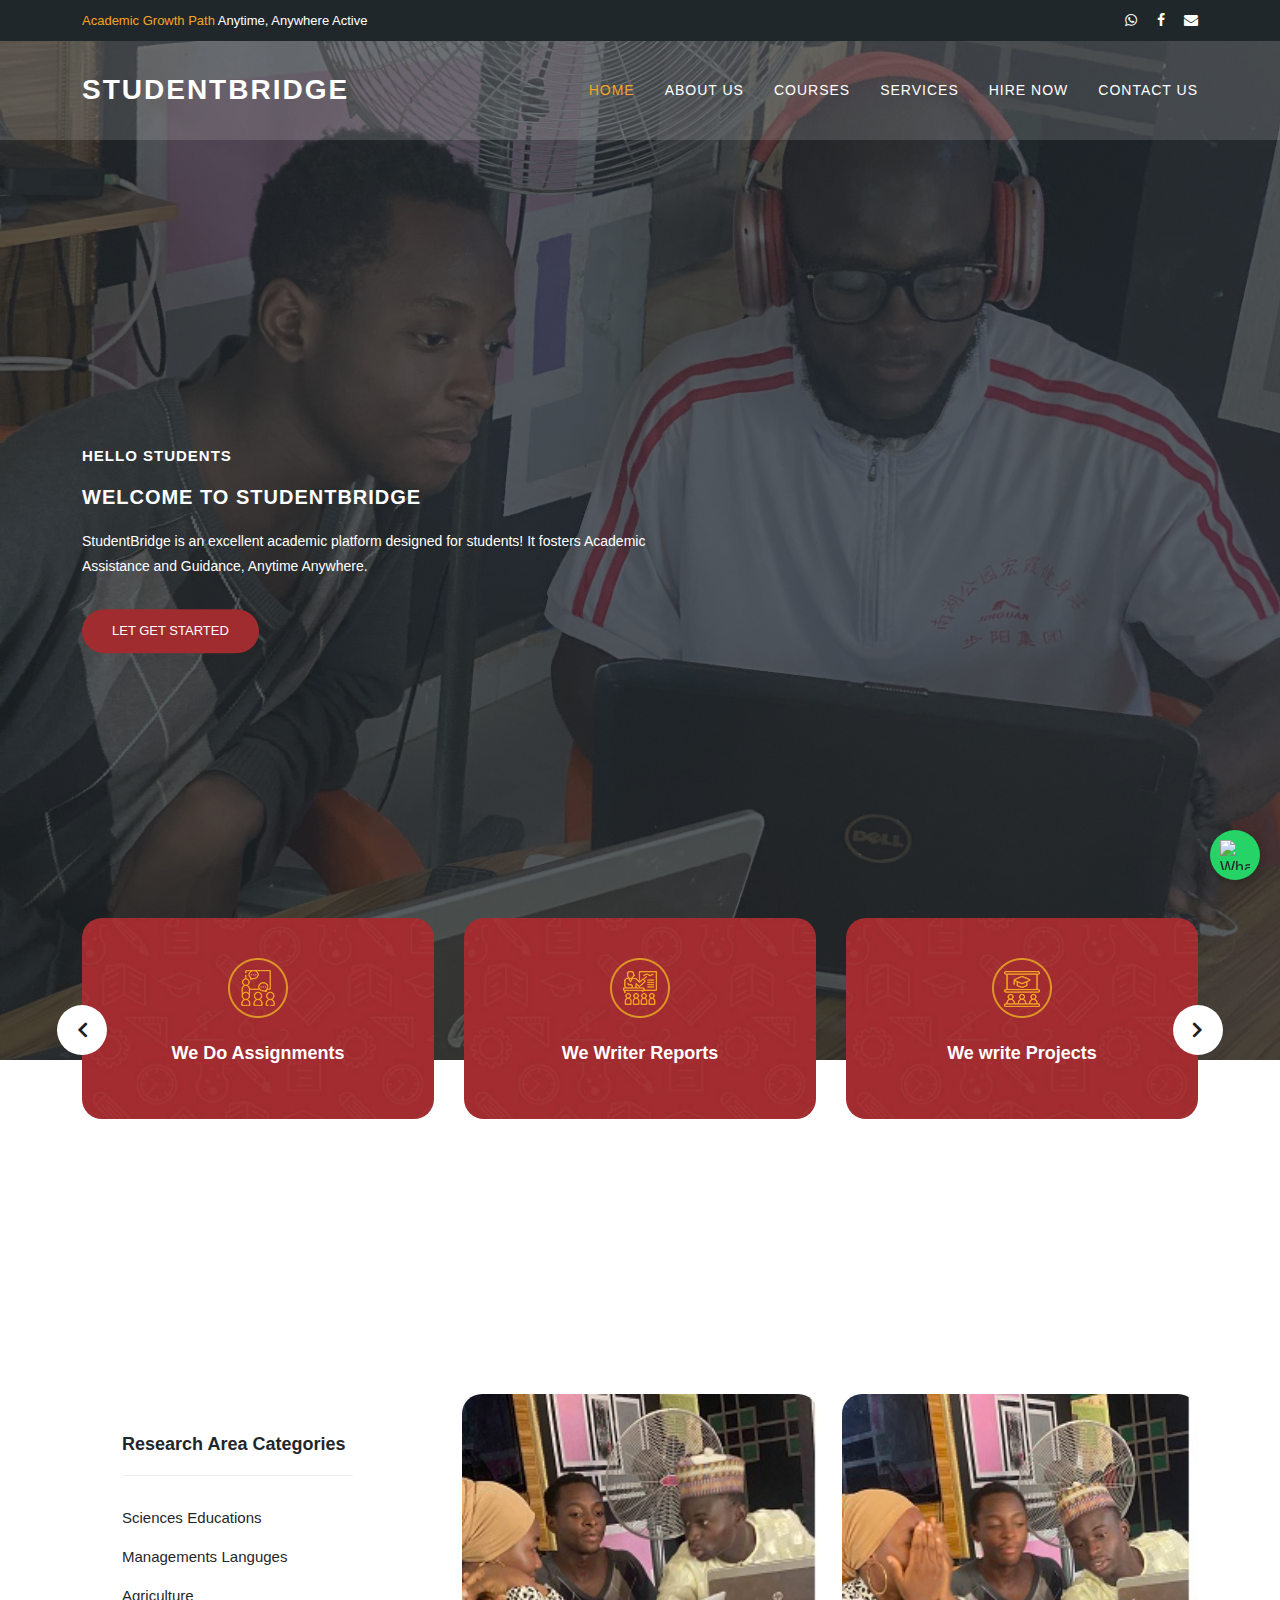
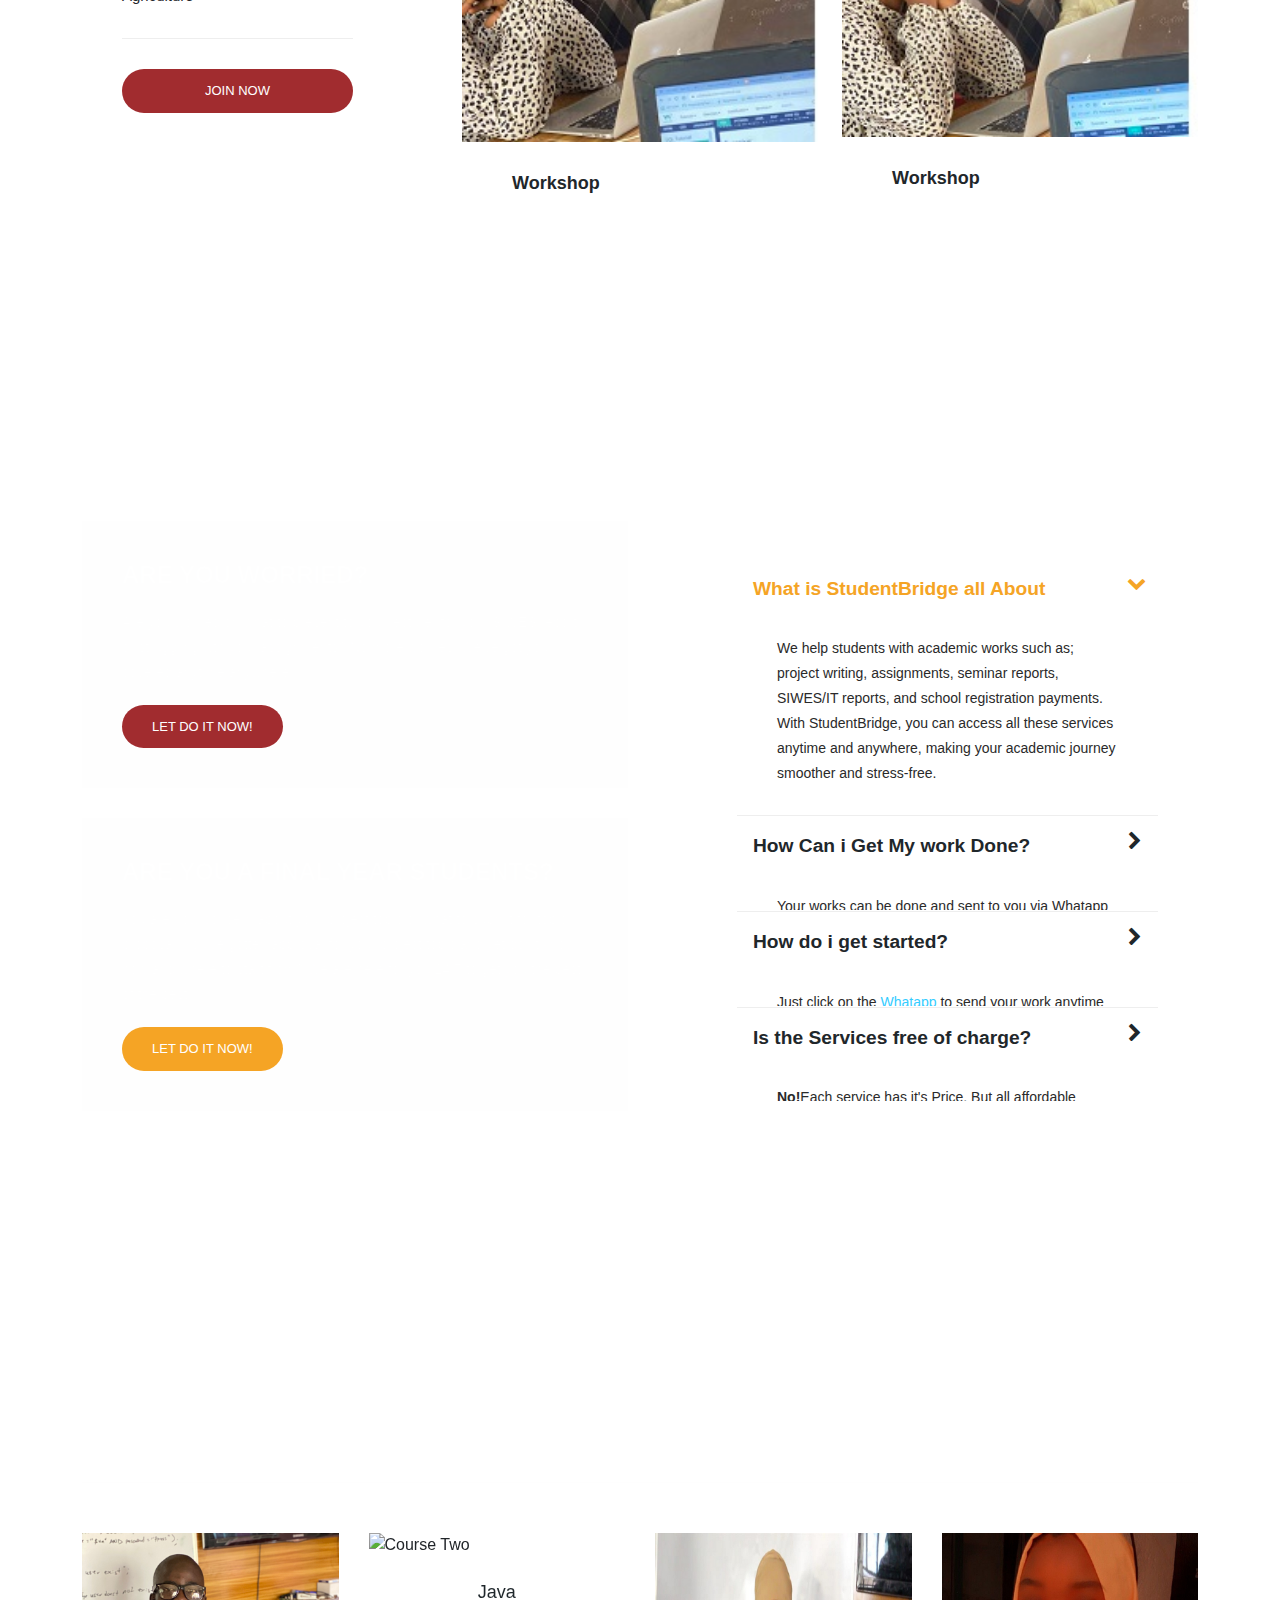
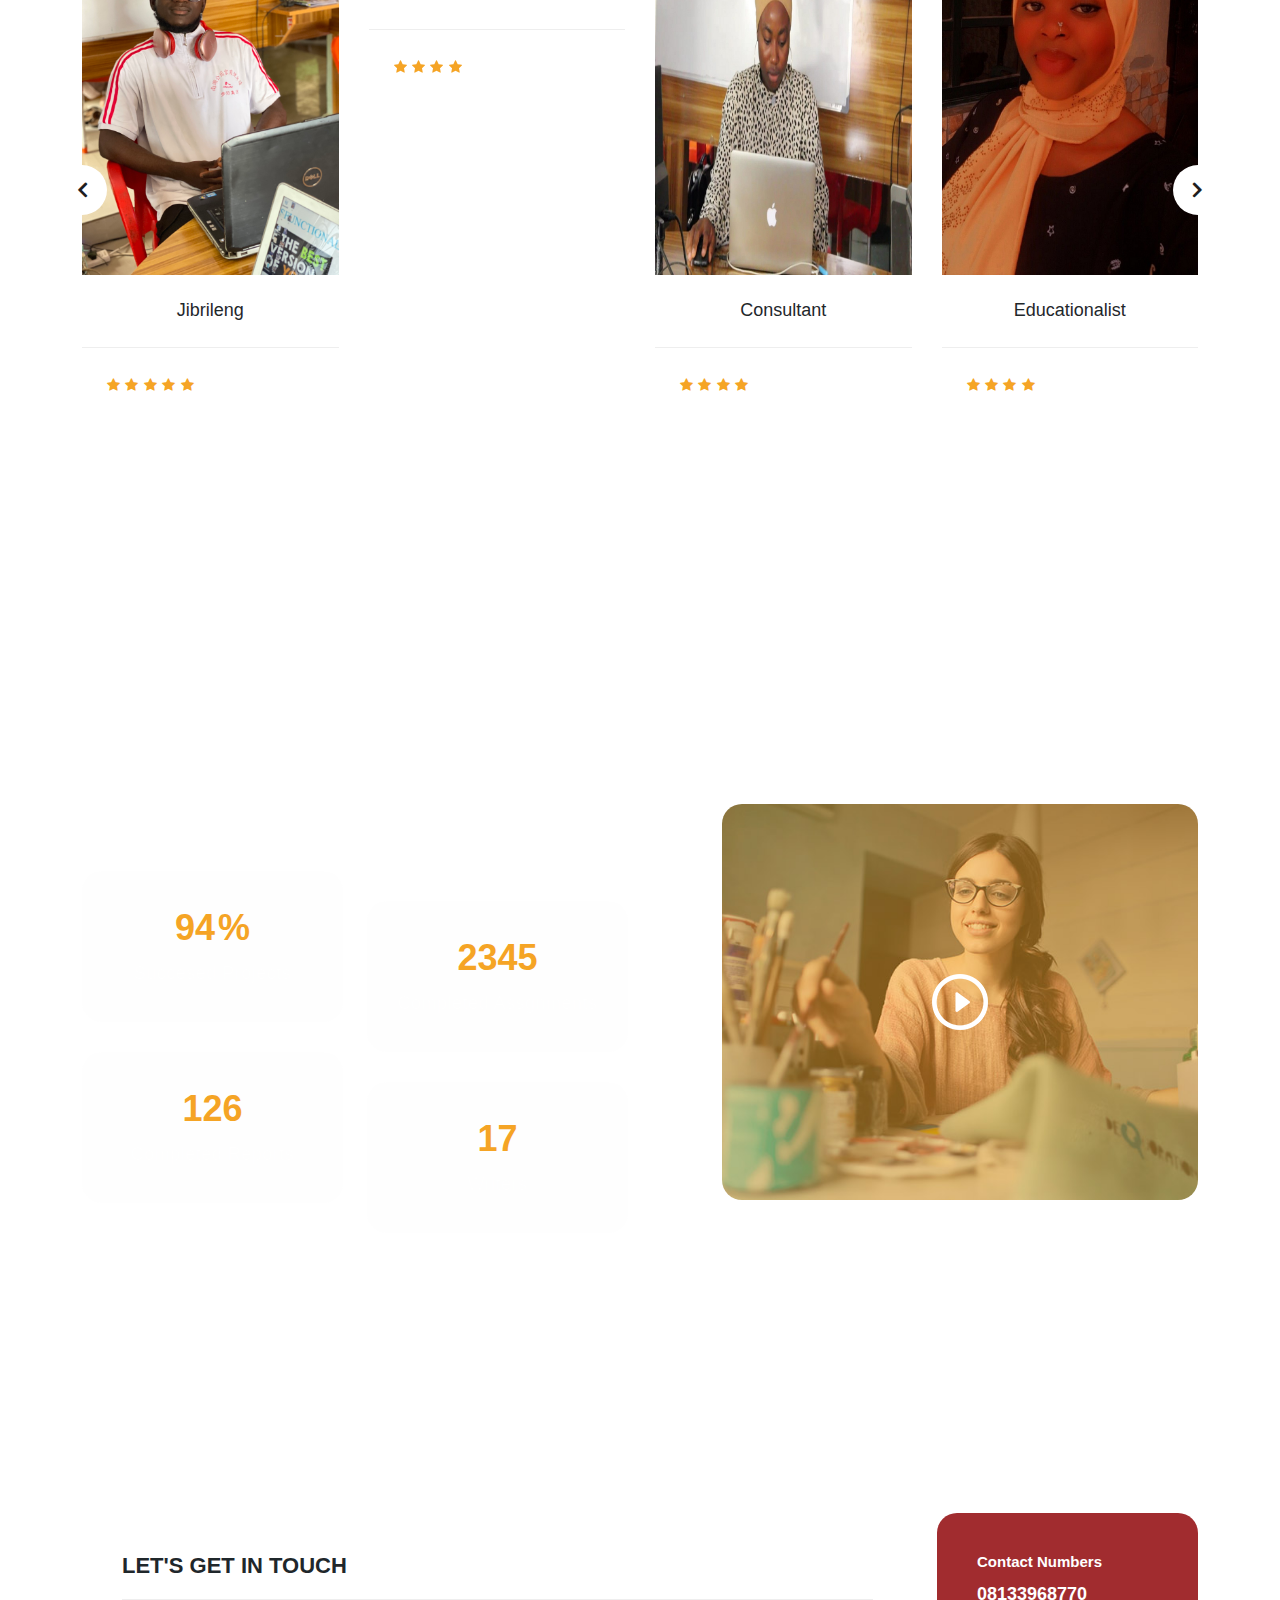
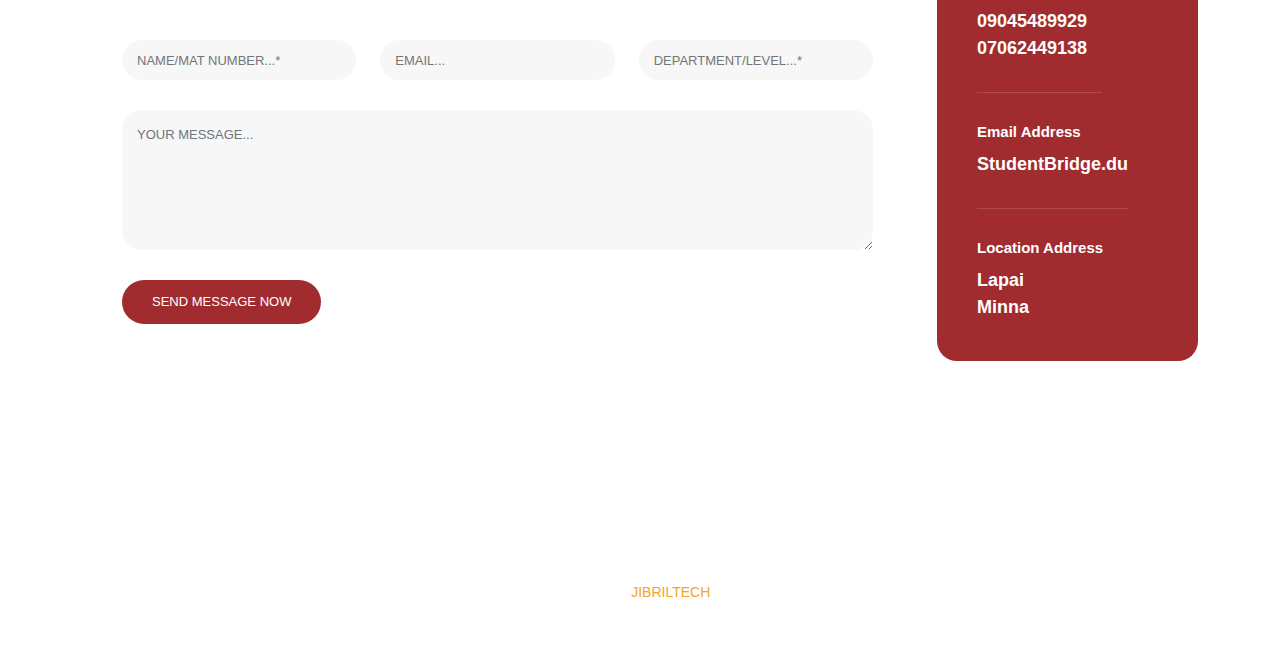
==== index.html @ a5cf2871 "Update index.html" ====
<!DOCTYPE html>
<html lang="en">

  <head>

    <meta charset="utf-8">
    <meta name="viewport" content="width=device-width, initial-scale=1, shrink-to-fit=no">
    <meta name="description" content="">
    <meta name="author" content="TemplateMo">
    <link href="https://fonts.googleapis.com/css?family=Poppins:100,200,300,400,500,600,700,800,900" rel="stylesheet">

    <title>StudentsBridge</title>

    <!-- Bootstrap core CSS -->
    <link href="vendor/bootstrap/css/bootstrap.min.css" rel="stylesheet">


    <!-- Additional CSS Files -->
    <link rel="stylesheet" href="assets/css/fontawesome.css">
    <link rel="stylesheet" href="assets/css/templatemo-edu-meeting.css">
    <link rel="stylesheet" href="assets/css/owl.css">
    <link rel="stylesheet" href="assets/css/lightbox.css">
<!--

TemplateMo 569 Edu Meeting

https://templatemo.com/tm-569-edu-meeting


    
    <style>
        /* Preloader styles */
        #preloader {
            position: fixed;
            top: 0;
            left: 0;
            width: 100%;
            height: 100%;
            background-color: black;
            display: flex;
            align-items: center;
            justify-content: center;
            z-index: 9999;
        }

        .spinner {
            width: 50px;
            height: 50px;
            border: 5px solid #fff;
            border-top: 5px solid #007bff;
            border-radius: 50%;
            animation: spin 1s linear infinite;
        }

        @keyframes spin {
            0% {
                transform: rotate(0deg);
            }
            100% {
                transform: rotate(360deg);
            }
        }

        /* Hide preloader after loading */
        body.loaded #preloader {
            opacity: 0;
            visibility: hidden;
            transition: opacity 0.5s ease-out, visibility 0.5s ease-out;
        }
    </style>
</head>
<body>
    <div id="preloader">
        <div class="spinner"></div>
    </div>

    <script>
        // Simulate page load and hide preloader
        window.addEventListener("load", () => {
            document.body.classList.add("loaded");
        });
    </script>
</body>
</html>


  </head>

    
<body>

  <!-- Sub Header -->
  <div class="sub-header">
    <div class="container">
      <div class="row">
        <div class="col-lg-8 col-sm-8">
          <div class="left-content">
            <p><em>Academic Growth Path </em>Anytime, Anywhere Active</p>
          </div>
        </div>
        <div class="col-lg-4 col-sm-4">
          <div class="right-icons">
            <ul>
              <li>
                <a href="https://wa.me/2348133968770?text=Hi%0AWelcome%20to%20StudentBridge!%20How%20Can%20we%20help%20you?" target="_blank">
                  <i class="fa fa-whatsapp"></i>
                </a>
              </li>
              <li>
                <a href="https://www.facebook.com/08133968770" target="_blank">
                  <i class="fa fa-facebook"></i>
                </a>
              </li>
              <li>
                <a href="mailto:binabdullahijibril@gmail.com" target="_blank">
                  <i class="fa fa-envelope"></i>
                </a>
              </li>
               </ul>
          </div>
        </div>
      </div>
    </div>
  </div>

  <!-- ***** Header Area Start ***** -->
  <header class="header-area header-sticky">
      <div class="container">
          <div class="row">
              <div class="col-12">
                  <nav class="main-nav">
                      <!-- ***** Logo Start ***** -->
                      <a href="index.html" class="logo">
                          StudentBridge
                      </a>
                      <!-- ***** Logo End ***** -->
                      <!-- ***** Menu Start ***** -->
                      <ul class="nav">
                        <li class="scroll-to-section"><a href="#top" class="active">Home</a></li>
                        <li><a href="about.html">About Us</a></li>
                          <li><a href="courses.html">Courses</a></li>
                          <li class="scroll-to-section"><a href="#courses">Services</a></li> 
                          <li>
                            <a href="https://wa.me/2348133968770?text=Hello%20Students%3F%20Welcome%20to%20StudentsBridge%2C%20How%20can%20we%20help%20you%20Today%3F" target="_blank">
                                Hire Now
                            </a>
                        </li>
                                                  <li class="scroll-to-section"><a href="#contact">Contact Us</a></li> 
                      </ul>        
                      <a class='menu-trigger'>
                          <span>Menu</span>
                      </a>
                      <!-- ***** Menu End ***** -->
                  </nav>
              </div>
          </div>
      </div>
  </header>
  <!-- ***** Header Area End ***** -->

  <!-- ***** Main Banner Area Start ***** -->
  <section class="section main-banner" id="top" data-section="section1">
        <img src="assets/images/3.jpg" alt="">

      <div class="video-overlay header-text">
          <div class="container">
            <div class="row">
              <div class="col-lg-12">
                <div class="caption">
              <h6>Hello Students</h6>
              <h2>Welcome to StudentBridge</h2>
              <p>StudentBridge is an excellent academic platform designed for students! It fosters Academic Assistance and Guidance, Anytime Anywhere.</p>
              <div class="main-button-red">
                <li>
                  <a href="https://wa.me/2348133968770?text=Hello%20Students%3F%20Welcome%20to%20StudentsBridge%2C%20How%20can%20we%20help%20you%20Today%3F" target="_blank">
                      Let Get started
                  </a>
              </li>              </div>
          </div>
              </div>
            </div>
          </div>
      </div>
  </section>
  <!-- ***** Main Banner Area End ***** -->

  <section class="services">
    <div class="container">
      <div class="row">
        <div class="col-lg-12">
          <div class="owl-service-item owl-carousel">
          
            <div class="item">
              <div class="icon">
                <img src="assets/images/service-icon-01.png" alt="">
              </div>
              <div class="down-content">
                <h4>We Do Assignments</h4>
              </div>
            </div>
            
            <div class="item">
              <div class="icon">
                <img src="assets/images/service-icon-02.png" alt="">
              </div>
              <div class="down-content">
                <h4>We Writer Reports</h4>
              </div>
            </div>
            
            <div class="item">
              <div class="icon">
                <img src="assets/images/service-icon-03.png" alt="">
              </div>
              <div class="down-content">
                <h4>We write Projects</h4>
              </div>
            </div>
            
            <div class="item">
              <div class="icon">
                <img src="assets/images/service-icon-03.png" alt="">
              </div>
              <div class="down-content">
                <h4>We do Presentation Slides</h4>
              </div>
            </div>
            

            <div class="item">
              <div class="icon">
                <img src="assets/images/service-icon-02.png" alt="">
              </div>
              <div class="down-content">
                <h4>We do Online Services</h4>
              </div>
            </div>
            
            
            
          </div>
        </div>
      </div>
    </div>
  </section>

  <section class="upcoming-meetings" id="meetings">
    <div class="container">
      <div class="row">
        <div class="col-lg-12">
          <div class="section-heading">
            <h2>Research Area</h2>
          </div>
        </div>
        <div class="col-lg-4">
          <div class="categories">
            <h4>Research Area Categories</h4>
            <ul>
              <li><a href="#">Sciences</a></li>
              <li><a href="#">Educations</a></li>
              <li><a href="#">Managements</a></li>
              <li><a href="#">Languges</a></li>
              <li><a href="#">Agriculture</a></li>

            </ul>
            <div class="main-button-red">
              <a href="https://wa.me/2348133968770?text=Hello%20Students%3F%20Welcome%20to%20StudentsBridge%2C%20How%20can%20we%20help%20you%20Today%3F" target="_blank">
                Join Now</a>
            </div>
          </div>
        </div>
        <div class="col-lg-8">
          <div class="row">
            <div class="col-lg-6">
              <div class="meeting-item">
                <div class="thumb">
                  <div class="price">
                  </div>
                  <a href="#"><img src="assets/images/2.jpeg" alt="New Lecturer Meeting"></a>
                </div>
                <div class="down-content">
                  <div class="date">
                    <h6><span></span></h6>
                  </div>
                  <a href="#"><h4>Workshop</h4></a>
                </div>
              </div>
            </div>
            <div class="col-lg-6">
              <div class="meeting-item">
                <div class="thumb">
                  <div class="price">
                  </div>
                  <a href="#"><img src="assets/images/3.jpeg" alt="Online Teaching"></a>
                </div>
                <div class="down-content">
                  <div class="date">
                    <h6><span></span></h6>
                  </div>
                  <a href="#"><h4>Workshop</h4></a>
                </div>
              </div>
            </div>
           </div>
        </div>
      </div>
    </div>
  </section>

  <section class="apply-now" id="apply">
    <div class="container">
      <div class="row">
        <div class="col-lg-6 align-self-center">
          <div class="row">
            <div class="col-lg-12">
              <div class="item">
                <h3>Are you worried?</h3>
                <p>Are you worried on what to present to your lecturer for your SIWES report or struggling wth your assignments? No more worries! We've got you covered anytime anywhere.</p>
                <div class="main-button-red">
                  <div><a href="https://wa.me/2348133968770?text=Hi%0AWelcome%20to%20StudentBridge!%20How%20Can%20we%20help%20you?" target="_blank">Let Do it Now!</a></div>
              </div>
              </div>
            </div>
            <div class="col-lg-12">
              <div class="item">
                <h3>Are You a Final Year Students?</h3>
                <p>You are now concern about your project topic or what to submit for topic proposal! You've gotten approval for your project topic and yet  don't know how and  where to start from? We are here for you 24/7 to get you the best of the best!  </p>
                <div class="main-button-yellow">
                  <div><a href="https://wa.me/2348133968770?text=Hi%0AWelcome%20to%20StudentBridge!%20How%20Can%20we%20help%20you?" target="_blank">Let Do it Now!</a></div>
              </div>
              </div>
            </div>
          </div>
        </div>
        <div class="col-lg-6">
          <div class="accordions is-first-expanded">
            <article class="accordion">
                <div class="accordion-head">
                    <span>What is StudentBridge all About</span>
                    <span class="icon">
                        <i class="icon fa fa-chevron-right"></i>
                    </span>
                </div>
                <div class="accordion-body">
                    <div class="content">
                        <p>We help students with academic works such as; project writing, assignments, seminar reports, SIWES/IT reports, and school registration payments. With StudentBridge, you can access all these services anytime and anywhere, making your academic journey smoother and stress-free.</p>
                    </div>
                </div>
            </article>
            <article class="accordion">
                <div class="accordion-head">
                    <span>How Can i Get My work Done?</span>
                    <span class="icon">
                        <i class="icon fa fa-chevron-right"></i>
                    </span>
                </div>
                <div class="accordion-body">
                    <div class="content">
                        <p>Your works can be done and sent to you via Whatapp or Email without leaving your comfort zone, your home or location, you can be at your various Lodges or Hostel and have your work delivered!.</p>
                    </div>
                </div>
            </article>
            <article class="accordion">
                <div class="accordion-head">
                    <span>How do i get started?</span>
                    <span class="icon">
                        <i class="icon fa fa-chevron-right"></i>
                    </span>
                </div>
                <div class="accordion-body">
                    <div class="content">
                        <p>Just click on the   <a href="https://wa.me/2348133968770?text=Hi%0AWelcome%20to%20StudentBridge!%20How%20Can%20we%20help%20you?" target="_blank">Whatapp</a> to send your work anytime anywhere. </p>
                    </div>
                </div>
            </article>
            <article class="accordion last-accordion">
                <div class="accordion-head">
                    <span>Is the Services free of charge?</span>
                    <span class="icon">
                        <i class="icon fa fa-chevron-right"></i>
                    </span>
                </div>
                <div class="accordion-body">
                    <div class="content">
                        <p><b>No!</b>Each service has it's Price, But all affordable</p>
                    </div>
                </div>
            </article>
        </div>
        </div>
      </div>
    </div>
  </section>

  <section class="our-courses" id="courses">
    <div class="container">
      <div class="row">
        <div class="col-lg-12">
          <div class="section-heading">
            <h2>Meet Our Popular Researchers and Writers</h2>
          </div>
        </div>
        <div class="col-lg-12">
          <div class="owl-courses-item owl-carousel">
            <div class="item">
              <img src="assets/images/001.jpeg" alt="Course One">
              <div class="down-content">
                <h4>Jibrileng</h4>
                <div class="info">
                  <div class="row">
                    <div class="col-8">
                      <ul>
                        <li><i class="fa fa-star"></i></li>
                        <li><i class="fa fa-star"></i></li>
                        <li><i class="fa fa-star"></i></li>
                        <li><i class="fa fa-star"></i></li>
                        <li><i class="fa fa-star"></i></li>
                      </ul>
                    </div>
                    <div class="col-4">
                    </div>
                  </div>
                </div>
              </div>
            </div>
            <div class="item">
              <img src="assets/images/002.jpeg" alt="Course Two">
              <div class="down-content">
                <h4>Java</h4>
                <div class="info">
                  <div class="row">
                    <div class="col-8">
                      <ul>
                        <li><i class="fa fa-star"></i></li>
                        <li><i class="fa fa-star"></i></li>
                        <li><i class="fa fa-star"></i></li>
                        <li><i class="fa fa-star"></i></li>

                      </ul>
                    </div>
                    <div class="col-4">
                    </div>
                  </div>
                </div>
              </div>
            </div>
            <div class="item">
              <img src="assets/images/003.jpeg" alt="">
              <div class="down-content">
                <h4>Consultant</h4>
                <div class="info">
                  <div class="row">
                    <div class="col-8">
                      <ul>
                        <li><i class="fa fa-star"></i></li>
                        <li><i class="fa fa-star"></i></li>
                        <li><i class="fa fa-star"></i></li>
                        <li><i class="fa fa-star"></i></li>
                      </ul>
                    </div>
                    <div class="col-4">
                    </div>
                  </div>
                </div>
              </div>
            </div>
            <div class="item">
              <img src="assets/images/004.jpg" alt="">
              <div class="down-content">
                <h4>Educationalist</h4>
                <div class="info">
                  <div class="row">
                    <div class="col-8">
                      <ul>
                        <li><i class="fa fa-star"></i></li>
                        <li><i class="fa fa-star"></i></li>
                        <li><i class="fa fa-star"></i></li>
                        <li><i class="fa fa-star"></i></li>
                      </ul>
                    </div>
                    <div class="col-4">
                    </div>
                  </div>
                </div>
              </div>
            </div>
            <div class="item">
              <img src="assets/images/005.jpg" alt="">
              <div class="down-content">
                <h4>Counsellor</h4>
                <div class="info">
                  <div class="row">
                    <div class="col-8">
                      <ul>
                        <li><i class="fa fa-star"></i></li>
                        <li><i class="fa fa-star"></i></li>
                        <li><i class="fa fa-star"></i></li>
                        <li><i class="fa fa-star"></i></li>
                        <li><i class="fa fa-star"></i></li>
                      </ul>
                    </div>
                    <div class="col-4">
                    </div>
                  </div>
                </div>
              </div>
            </div>
            </div>
        </div>
      </div>
    </div>
  </section>

  <section class="our-facts">
    <div class="container">
      <div class="row">
        <div class="col-lg-6">
          <div class="row">
            <div class="col-lg-12">
              <h2>A Few Facts About Our Progress</h2>
            </div>
            <div class="col-lg-6">
              <div class="row">
                <div class="col-12">
                  <div class="count-area-content percentage">
                    <div class="count-digit">94</div>
                    <div class="count-title">Succesed Projects</div>
                  </div>
                </div>
                <div class="col-12">
                  <div class="count-area-content">
                    <div class="count-digit">126</div>
                    <div class="count-title">Completed Reports</div>
                  </div>
                </div>
              </div>
            </div>
            <div class="col-lg-6">
              <div class="row">
                <div class="col-12">
                  <div class="count-area-content new-students">
                    <div class="count-digit">2345</div>
                    <div class="count-title">Completed Assgnments</div>
                  </div>
                </div> 
                <div class="col-12">
                  <div class="count-area-content">
                    <div class="count-digit">17</div>
                    <div class="count-title">Writers</div>
                  </div>
                </div>
              </div>
            </div>
          </div>
        </div> 
        <div class="col-lg-6 align-self-center">
          <div class="video">
            <a href="#" target="_blank"><img src="assets/images/play-icon.png" alt=""></a>
          </div>
        </div>
      </div>
    </div>
  </section>

  <section class="contact-us" id="contact">
    <div class="container">
      <div class="row">
        <div class="col-lg-9 align-self-center">
          <div class="row">
            <div class="col-lg-12">
              <form id="contact" action="" method="post">
                <div class="row">
                  <div class="col-lg-12">
                    <h2>Let's get in touch</h2>
                  </div>
                  <div class="col-lg-4">
                    <fieldset>
                      <input name="name" type="text" id="name" placeholder="NAME/MAT NUMBER...*" required="">
                    </fieldset>
                  </div>
                  <div class="col-lg-4">
                    <fieldset>
                    <input name="email" type="text" id="email" pattern="[^ @]*@[^ @]*" placeholder="EMAIL..." required="">
                  </fieldset>
                  </div>
                  <div class="col-lg-4">
                    <fieldset>
                      <input name="subject" type="text" id="subject" placeholder="DEPARTMENT/LEVEL...*" required="">
                    </fieldset>
                  </div>
                  <div class="col-lg-12">
                    <fieldset>
                      <textarea name="message" type="text" class="form-control" id="message" placeholder="YOUR MESSAGE..." required=""></textarea>
                    </fieldset>
                  </div>
                  <div class="col-lg-12">
                    <fieldset>
                      <button type="submit" id="form-submit" class="button">SEND MESSAGE NOW</button>
                    </fieldset>
                  </div>
                </div>
              </form>
            </div>
          </div>
        </div>
        <div class="col-lg-3">
          <div class="right-info">
            <ul>
              <li>
                <h6>Contact Numbers</h6>
                <span>08133968770</span>
                <span>09045489929</span>
                <span>07062449138</span>


              </li>
              <li>
                <h6>Email Address</h6>
                <span>StudentBridge.du</span>
              </li>
              <li>
                <h6>Location Address</h6>
                <span>Lapai</span>
                <span>Minna</span>

              </li>
                          </ul>
          </div>
        </div>
      </div>
    </div>
    <div class="footer">
      <p>Copyright © 2025 StudentBridge. All Rights Reserved. 
          <br>
          Design: <a href="#" target="_parent" title="free css templates">JibrilTech</a>
          <br>
        </p>
    </div>
  </section>

  <!-- Scripts -->
  <!-- Bootstrap core JavaScript -->
    <script src="vendor/jquery/jquery.min.js"></script>
    <script src="vendor/bootstrap/js/bootstrap.bundle.min.js"></script>

    <script src="assets/js/isotope.min.js"></script>
    <script src="assets/js/owl-carousel.js"></script>
    <script src="assets/js/lightbox.js"></script>
    <script src="assets/js/tabs.js"></script>
    <script src="assets/js/video.js"></script>
    <script src="assets/js/slick-slider.js"></script>
    <script src="assets/js/custom.js"></script>
    <script>
        //according to loftblog tut
        $('.nav li:first').addClass('active');

        var showSection = function showSection(section, isAnimate) {
          var
          direction = section.replace(/#/, ''),
          reqSection = $('.section').filter('[data-section="' + direction + '"]'),
          reqSectionPos = reqSection.offset().top - 0;

          if (isAnimate) {
            $('body, html').animate({
              scrollTop: reqSectionPos },
            800);
          } else {
            $('body, html').scrollTop(reqSectionPos);
          }

        };

        var checkSection = function checkSection() {
          $('.section').each(function () {
            var
            $this = $(this),
            topEdge = $this.offset().top - 80,
            bottomEdge = topEdge + $this.height(),
            wScroll = $(window).scrollTop();
            if (topEdge < wScroll && bottomEdge > wScroll) {
              var
              currentId = $this.data('section'),
              reqLink = $('a').filter('[href*=\\#' + currentId + ']');
              reqLink.closest('li').addClass('active').
              siblings().removeClass('active');
            }
          });
        };

        $('.main-menu, .responsive-menu, .scroll-to-section').on('click', 'a', function (e) {
          e.preventDefault();
          showSection($(this).attr('href'), true);
        });

        $(window).scroll(function () {
          checkSection();
        });
    </script>
   <style>
        /* General styling */
        body {
            font-family: Arial, sans-serif;
        }

        /* WhatsApp icon styling */
        .whatsapp-icon {
            position: fixed;
            bottom: 20px;
            right: 20px;
            background-color: #25D366;
            border-radius: 50%;
            width: 50px;
            height: 50px;
            display: flex;
            align-items: center;
            justify-content: center;
            box-shadow: 0 4px 8px rgba(0, 0, 0, 0.2);
            cursor: pointer;
            transition: transform 0.2s ease-in-out;
        }

        .whatsapp-icon:hover {
            transform: scale(1.1);
        }

        .whatsapp-icon img {
            width: 30px;
            height: 30px;
        }

        /* Hidden chat text styling */
        .chat-text {
            display: none;
            position: fixed;
            bottom: 80px;
            right: 20px;
            background-color: #25D366;
            color: white;
            padding: 10px 15px;
            border-radius: 5px;
            box-shadow: 0 4px 8px rgba(0, 0, 0, 0.2);
            font-size: 14px;
        }

        /* Link styling */
        .chat-text a {
            color: white;
            text-decoration: none;
        }

        .chat-text a:hover {
            text-decoration: underline;
        }
    </style>
    <!-- WhatsApp Icon -->
    <div class="whatsapp-icon" onclick="toggleChatText()">
        <img src="https://upload.wikimedia.org/wikipedia/commons/6/6b/WhatsApp.svg" alt="WhatsApp">
    </div>

    <!-- Chat Text -->
    <div class="chat-text" id="chatText">
                <a href="https://wa.me/2348133968770?text=Hi%0AWelcome%20to%20StudentBridge!%20How%20Can%20we%20help%20you?" target="_blank">
            Chat with us Now!
        </a>
    </div>

    <script>
        // Function to toggle the display of chat text
        function toggleChatText() {
            const chatText = document.getElementById('chatText');
            if (chatText.style.display === 'none' || chatText.style.display === '') {
                chatText.style.display = 'block';
            } else {
                chatText.style.display = 'none';
            }
        }
    </script>

</body>


</html>
---- assets/css/templatemo-edu-meeting.css ----
/*

TemplateMo 569 Edu Meeting

https://templatemo.com/tm-569-edu-meeting

*/

/* ---------------------------------------------
Table of contents
------------------------------------------------
01. font & reset css
02. reset
03. global styles
04. header
05. banner
06. features
07. testimonials
08. contact
09. footer
10. preloader
11. search
12. portfolio

--------------------------------------------- */
/* 
---------------------------------------------
font & reset css
--------------------------------------------- 
*/
@import url("https://fonts.googleapis.com/css?family=Poppins:100,200,300,400,500,600,700,800,900");
/* 
---------------------------------------------
reset
--------------------------------------------- 
*/
html, body, div, span, applet, object, iframe, h1, h2, h3, h4, h5, h6, p, blockquote, div
pre, a, abbr, acronym, address, big, cite, code, del, dfn, em, font, img, ins, kbd, q,
s, samp, small, strike, strong, sub, sup, tt, var, b, u, i, center, dl, dt, dd, ol, ul, li,
figure, header, nav, section, article, aside, footer, figcaption {
  margin: 0;
  padding: 0;
  border: 0;
  outline: 0;
}

.clearfix:after {
  content: ".";
  display: block;
  clear: both;
  visibility: hidden;
  line-height: 0;
  height: 0;
}

.clearfix {
  display: inline-block;
}

html[xmlns] .clearfix {
  display: block;
}

* html .clearfix {
  height: 1%;
}

ul, li {
  padding: 0;
  margin: 0;
  list-style: none;
}

header, nav, section, article, aside, footer, hgroup {
  display: block;
}

* {
  box-sizing: border-box;
}

html, body {
  font-family: 'Poppins', sans-serif;
  font-weight: 400;
  background-color: #fff;
  font-size: 16px;
  -ms-text-size-adjust: 100%;
  -webkit-font-smoothing: antialiased;
  -moz-osx-font-smoothing: grayscale;
}

a {
  text-decoration: none !important;
  color: #3CF;
}

a:hover {
	color: #FC3;
}

h1, h2, h3, h4, h5, h6 {
  margin-top: 0px;
  margin-bottom: 0px;
}

ul {
  margin-bottom: 0px;
}

p {
  font-size: 14px;
  line-height: 25px;
  color: #2a2a2a;
}

img {
  width: 100%;
  overflow: hidden;
}

/* 
---------------------------------------------
global styles
--------------------------------------------- 
*/
html,
body {
  background: #fff;
  font-family: 'Poppins', sans-serif;
}

::selection {
  background: #f5a425;
  color: #fff;
}

::-moz-selection {
  background: #f5a425;
  color: #fff;
}

@media (max-width: 991px) {
  html, body {
    overflow-x: hidden;
  }
  .mobile-top-fix {
    margin-top: 30px;
    margin-bottom: 0px;
  }
  .mobile-bottom-fix {
    margin-bottom: 30px;
  }
  .mobile-bottom-fix-big {
    margin-bottom: 60px;
  }
}

.main-button-red a {
  font-size: 13px;
  color: #fff;
  background-color: #a12c2f;
  padding: 12px 30px;
  display: inline-block;
  border-radius: 22px;
  font-weight: 500;
  text-transform: uppercase;
  transition: all .3s;
}

.main-button-red a:hover {
  opacity: 0.9;
}

.main-button-yellow a {
  font-size: 13px;
  color: #fff;
  background-color: #f5a425;
  padding: 12px 30px;
  display: inline-block;
  border-radius: 22px;
  font-weight: 500;
  text-transform: uppercase;
  transition: all .3s;
}

.main-button-yellow a:hover {
  opacity: 0.9;
}

.section-heading h2 {
  line-height: 40px;
  margin-top: 0px;
  margin-bottom: 50px; 
  padding-bottom: 20px;
  border-bottom: 1px solid rgba(250,250,250,0.15);
  font-size: 22px;
  font-weight: 700;
  text-transform: uppercase;
  color: #fff;
}


/* 
---------------------------------------------
header
--------------------------------------------- 
*/

.sub-header {
  background-color: #1f272b;
  position: relative;
  z-index: 1111;
}

.sub-header .left-content p {
  color: #fff;
  padding: 8px 0px;
  font-size: 13px;
}

.sub-header .right-icons {
  text-align: right;
  padding: 8px 0px;
}

.sub-header .right-icons ul li {
  display: inline-block;
  margin-left: 15px;
}

.sub-header .right-icons ul li a {
  color: #fff;
  font-size: 14px;
  transition: all .3s;
}

.sub-header .right-icons ul li a:hover {
  color: #f5a425;
}

.sub-header .left-content p em {
   font-style: normal;
   color: #f5a425;
}

.background-header {
  background-color: #fff!important;
  height: 80px!important;
  position: fixed!important;
  top: 0!important;
  left: 0;
  right: 0;
  box-shadow: 0px 0px 10px rgba(0,0,0,0.15)!important;
}

.background-header .main-nav .nav li a {
  color: #1e1e1e!important;
}

.background-header .logo,
.background-header .main-nav .nav li a {
  color: #1e1e1e!important;
}

.background-header .main-nav .nav li:hover a {
  color: #fb5849!important;
}

.background-header .nav li a.active {
  color: #fb5849!important;
}

.header-area {
  background-color: rgba(250,250,250,0.15);
  position: absolute;
  top: 40px;
  left: 0;
  right: 0;
  z-index: 100;
  -webkit-transition: all .5s ease 0s;
  -moz-transition: all .5s ease 0s;
  -o-transition: all .5s ease 0s;
  transition: all .5s ease 0s;
}

.header-area .main-nav {
  min-height: 80px;
  background: transparent;
}

.header-area .main-nav .logo {
  line-height: 100px;
  color: #fff;
  font-size: 28px;
  font-weight: 700;
  text-transform: uppercase;
  letter-spacing: 2px;
  float: left;
  -webkit-transition: all 0.3s ease 0s;
  -moz-transition: all 0.3s ease 0s;
  -o-transition: all 0.3s ease 0s;
  transition: all 0.3s ease 0s;
}

.background-header .main-nav .logo {
  line-height: 75px;
}

.background-header .nav {
  margin-top: 20px !important;
}

.header-area .main-nav .nav {
  float: right;
  margin-top: 30px;
  margin-right: 0px;
  background-color: transparent;
  -webkit-transition: all 0.3s ease 0s;
  -moz-transition: all 0.3s ease 0s;
  -o-transition: all 0.3s ease 0s;
  transition: all 0.3s ease 0s;
  position: relative;
  z-index: 999;
}

.header-area .main-nav .nav li {
  padding-left: 15px;
  padding-right: 15px;
}

.header-area .main-nav .nav li:last-child {
  padding-right: 0px;
}

.header-area .main-nav .nav li a {
  display: block;
  font-weight: 500;
  font-size: 14px;
  text-transform: uppercase;
  color: #fff;
  -webkit-transition: all 0.3s ease 0s;
  -moz-transition: all 0.3s ease 0s;
  -o-transition: all 0.3s ease 0s;
  transition: all 0.3s ease 0s;
  height: 40px;
  line-height: 40px;
  border: transparent;
  letter-spacing: 1px;
}

.header-area .main-nav .nav li:hover a,
.header-area .main-nav .nav li a.active {
  color: #f5a425!important;
}

.background-header .main-nav .nav li:hover a,
.background-header .main-nav .nav li a.active {
  color: #f5a425!important;
  opacity: 1;
}

.header-area .main-nav .nav li.has-sub {
  position: relative;
  padding-right: 15px;
}

.header-area .main-nav .nav li.has-sub:after {
  font-family: FontAwesome;
  content: "\f107";
  font-size: 12px;
  color: #fff;
  position: absolute;
  right: 5px;
  top: 12px;
}

.background-header .main-nav .nav li.has-sub:after {
  color: #1e1e1e;
}

.header-area .main-nav .nav li.has-sub ul.sub-menu {
  position: absolute;
  width: 200px;
  box-shadow: 0 2px 28px 0 rgba(0, 0, 0, 0.06);
  overflow: hidden;
  top: 40px;
  opacity: 0;
  transition: all .3s;
  transform: translateY(+2em);
  visibility: hidden;
  z-index: -1;
}

.header-area .main-nav .nav li.has-sub ul.sub-menu li {
  margin-left: 0px;
  padding-left: 0px;
  padding-right: 0px;
}

.header-area .main-nav .nav li.has-sub ul.sub-menu li a {
  opacity: 1;
  display: block;
  background: #f7f7f7;
  color: #2a2a2a!important;
  padding-left: 20px;
  height: 40px;
  line-height: 40px;
  -webkit-transition: all 0.3s ease 0s;
  -moz-transition: all 0.3s ease 0s;
  -o-transition: all 0.3s ease 0s;
  transition: all 0.3s ease 0s;
  position: relative;
  font-size: 13px;
  font-weight: 400;
  border-bottom: 1px solid #eee;
}

.header-area .main-nav .nav li.has-sub ul li a:hover {
  background: #fff;
  color: #f5a425!important;
  padding-left: 25px;
}

.header-area .main-nav .nav li.has-sub ul li a:hover:before {
  width: 3px;
}

.header-area .main-nav .nav li.has-sub:hover ul.sub-menu {
  visibility: visible;
  opacity: 1;
  z-index: 1;
  transform: translateY(0%);
  transition-delay: 0s, 0s, 0.3s;
}

.header-area .main-nav .menu-trigger {
  cursor: pointer;
  display: block;
  position: absolute;
  top: 33px;
  width: 32px;
  height: 40px;
  text-indent: -9999em;
  z-index: 99;
  right: 40px;
  display: none;
}

.background-header .main-nav .menu-trigger {
  top: 23px;
}

.header-area .main-nav .menu-trigger span,
.header-area .main-nav .menu-trigger span:before,
.header-area .main-nav .menu-trigger span:after {
  -moz-transition: all 0.4s;
  -o-transition: all 0.4s;
  -webkit-transition: all 0.4s;
  transition: all 0.4s;
  background-color: #1e1e1e;
  display: block;
  position: absolute;
  width: 30px;
  height: 2px;
  left: 0;
}

.background-header .main-nav .menu-trigger span,
.background-header .main-nav .menu-trigger span:before,
.background-header .main-nav .menu-trigger span:after {
  background-color: #1e1e1e;
}

.header-area .main-nav .menu-trigger span:before,
.header-area .main-nav .menu-trigger span:after {
  -moz-transition: all 0.4s;
  -o-transition: all 0.4s;
  -webkit-transition: all 0.4s;
  transition: all 0.4s;
  background-color: #1e1e1e;
  display: block;
  position: absolute;
  width: 30px;
  height: 2px;
  left: 0;
  width: 75%;
}

.background-header .main-nav .menu-trigger span:before,
.background-header .main-nav .menu-trigger span:after {
  background-color: #1e1e1e;
}

.header-area .main-nav .menu-trigger span:before,
.header-area .main-nav .menu-trigger span:after {
  content: "";
}

.header-area .main-nav .menu-trigger span {
  top: 16px;
}

.header-area .main-nav .menu-trigger span:before {
  -moz-transform-origin: 33% 100%;
  -ms-transform-origin: 33% 100%;
  -webkit-transform-origin: 33% 100%;
  transform-origin: 33% 100%;
  top: -10px;
  z-index: 10;
}

.header-area .main-nav .menu-trigger span:after {
  -moz-transform-origin: 33% 0;
  -ms-transform-origin: 33% 0;
  -webkit-transform-origin: 33% 0;
  transform-origin: 33% 0;
  top: 10px;
}

.header-area .main-nav .menu-trigger.active span,
.header-area .main-nav .menu-trigger.active span:before,
.header-area .main-nav .menu-trigger.active span:after {
  background-color: transparent;
  width: 100%;
}

.header-area .main-nav .menu-trigger.active span:before {
  -moz-transform: translateY(6px) translateX(1px) rotate(45deg);
  -ms-transform: translateY(6px) translateX(1px) rotate(45deg);
  -webkit-transform: translateY(6px) translateX(1px) rotate(45deg);
  transform: translateY(6px) translateX(1px) rotate(45deg);
  background-color: #1e1e1e;
}

.background-header .main-nav .menu-trigger.active span:before {
  background-color: #1e1e1e;
}

.header-area .main-nav .menu-trigger.active span:after {
  -moz-transform: translateY(-6px) translateX(1px) rotate(-45deg);
  -ms-transform: translateY(-6px) translateX(1px) rotate(-45deg);
  -webkit-transform: translateY(-6px) translateX(1px) rotate(-45deg);
  transform: translateY(-6px) translateX(1px) rotate(-45deg);
  background-color: #1e1e1e;
}

.background-header .main-nav .menu-trigger.active span:after {
  background-color: #1e1e1e;
}

.header-area.header-sticky {
  min-height: 80px;
}

.header-area .nav {
  margin-top: 30px;
}

.header-area.header-sticky .nav li a.active {
  color: #f5a425;
}

@media (max-width: 1200px) {
  .header-area .main-nav .nav li {
    padding-left: 7px;
    padding-right: 7px;
  }
  .header-area .main-nav:before {
    display: none;
  }
}

@media (max-width: 767px) {
  .header-area .main-nav .logo {
    color: #1e1e1e;
  }
  .header-area.header-sticky .nav li a:hover,
  .header-area.header-sticky .nav li a.active {
    color: #f5a425!important;
    opacity: 1;
  }
  .header-area.header-sticky .nav li.search-icon a {
    width: 100%;
  }
  .header-area {
    background-color: #f7f7f7;
    padding: 0px 15px;
    height: 100px;
    box-shadow: none;
    text-align: center;
  }
  .header-area .container {
    padding: 0px;
  }
  .header-area .logo {
    margin-left: 30px;
  }
  .header-area .menu-trigger {
    display: block !important;
  }
  .header-area .main-nav {
    overflow: hidden;
  }
  .header-area .main-nav .nav {
    float: none;
    width: 100%;
    display: none;
    -webkit-transition: all 0s ease 0s;
    -moz-transition: all 0s ease 0s;
    -o-transition: all 0s ease 0s;
    transition: all 0s ease 0s;
    margin-left: 0px;
  }
  .header-area .main-nav .nav li:first-child {
    border-top: 1px solid #eee;
  }
  .header-area.header-sticky .nav {
    margin-top: 100px !important;
  }
  .header-area .main-nav .nav li {
    width: 100%;
    background: #fff;
    border-bottom: 1px solid #eee;
    padding-left: 0px !important;
    padding-right: 0px !important;
  }
  .header-area .main-nav .nav li a {
    height: 50px !important;
    line-height: 50px !important;
    padding: 0px !important;
    border: none !important;
    background: #f7f7f7 !important;
    color: #191a20 !important;
  }
  .header-area .main-nav .nav li a:hover {
    background: #eee !important;
    color: #f5a425!important;
  }
  .header-area .main-nav .nav li.has-sub ul.sub-menu {
    position: relative;
    visibility: inherit;
    opacity: 1;
    z-index: 1;
    transform: translateY(0%);
    top: 0px;
    width: 100%;
    box-shadow: none;
    height: 0px;
    transition: all 0s;
  }
  .header-area .main-nav .nav li.submenu ul li a {
    font-size: 12px;
    font-weight: 400;
  }
  .header-area .main-nav .nav li.submenu ul li a:hover:before {
    width: 0px;
  }
  .header-area .main-nav .nav li.has-sub ul.sub-menu {
    height: auto;
  }
  .header-area .main-nav .nav li.has-sub:after {
    color: #3B566E;
    right: 30px;
    font-size: 14px;
    top: 15px;
  }
  .header-area .main-nav .nav li.submenu:hover ul, .header-area .main-nav .nav li.submenu:focus ul {
    height: 0px;
  }
}

@media (min-width: 767px) {
  .header-area .main-nav .nav {
    display: flex !important;
  }
}


/* 
---------------------------------------------
banner
--------------------------------------------- 
*/

.main-banner {
  position: relative;
  max-height: 100%;
  overflow: hidden;
  margin-bottom: -7px;
}

#bg-video {
    min-width: 100%;
    min-height: 100vh;
    max-width: 100%;
    max-height: 100vh;
    object-fit: cover;
    z-index: -1;
}

#bg-video::-webkit-media-controls {
    display: none !important;
}

.video-overlay {
    position: absolute;
    background-color: rgba(31,39,43,0.75);
    top: 0;
    left: 0;
    bottom: 0;
    right: 0;
    width: 100%;
}

.main-banner .caption {
  position: absolute;
  top: 50%;
  transform: translateY(-50%);
}

.main-banner .caption h6 {
  margin-top: 0px;
  font-size: 15px;
  text-transform: uppercase;
  font-weight: 600;
  color: #fff;
  letter-spacing: 1px;
}

.main-banner .caption h2 {
  margin-top: 20px;
  margin-bottom: 20px;
  font-size: 20px;
  text-transform: uppercase;
  font-weight: 800;
  color: #fff;
  letter-spacing: 1px;
}

.main-banner .caption h2 em {
  font-style: normal;
  color: #f5a425;
  font-weight: 900;
}

.main-banner .caption p {
  color: #fff;
  font-size: 14px;
  max-width: 570px;
}

.main-banner .caption .main-button-red {
  margin-top: 30px;
}

@media screen and (max-width: 767px) {

  .main-banner .caption h6 {
    font-weight: 500;
  }

  .main-banner .caption h2 {
    font-size: 20px;
  }

}


/*
---------------------------------------------
services
---------------------------------------------
*/

.services {
  margin-top: -135px;
  position: absolute;
  width: 100%;
}

.services .item {
  background-image: url(../images/service-item-bg.jpg);
  background-repeat: no-repeat;
  background-size: cover;
  background-position: center center;
  border-radius: 20px;
  text-align: center;
  color: #fff;
  padding: 40px;
}

.services .item .icon {
  max-width: 60px;
  margin: 0 auto;
}

.services .item h4 {
  margin-top: 25px;
  margin-bottom: 15px;
  font-size: 18px;
  font-weight: 600;
}

.services .item p {
  color: #fff;
  font-size: 13px;
}

.services .owl-nav {
  display: inline-block !important;
  text-align: center;
  position: absolute;
  width: 100%;
  top: 50%;
  transform: translateY(-25px);
}
    
.services .owl-nav .owl-prev{
  margin-right: 10px;
  outline: none;
  position: absolute;
  left: -80px;
}

.services .owl-nav .owl-prev span,
.services .owl-nav .owl-next span {
  opacity: 0;
}

.services .owl-nav .owl-prev:before {
  display: inline-block;
  font-family: 'FontAwesome';
  color: #1e1e1e;
  font-size: 25px;
  font-weight: 700;
  content: '\f104';
  background-color: #fff;
  width: 50px;
  height: 50px;
  border-radius: 50%;
  line-height: 50px;
}

.services .owl-nav .owl-prev {
  opacity: 1;
  transition: all .5s;
}

.services .owl-nav .owl-prev:hover {
  opacity: 0.9;
}

.services .owl-nav .owl-next {
  opacity: 1;
  transition: all .5s;
}

.services .owl-nav .owl-next:hover {
  opacity: 0.9;
}

.services .owl-nav .owl-next{
  margin-left: 10px;
  outline: none;
  position: absolute;
  right: -85px;
}

.services .owl-nav .owl-next:before {
  display: inline-block;
  font-family: 'FontAwesome';
  color: #1e1e1e;
  font-size: 25px;
  font-weight: 700;
  content: '\f105';
  background-color: #fff;
  width: 50px;
  height: 50px;
  border-radius: 50%;
  line-height: 50px;
}


/*
---------------------------------------------
upcoming meetings
---------------------------------------------
*/

section.upcoming-meetings {
  background-image: url(../images/meetings-bg.jpg);
  background-position: center center;
  background-attachment: fixed;
  background-repeat: no-repeat;
  background-size: cover;
  padding-top: 230px;
  padding-bottom: 110px;
}

section.upcoming-meetings .section-heading {
  text-align: center;
}

section.upcoming-meetings .categories {
  background-color: #fff;
  border-radius: 20px;
  padding: 40px;
  margin-right: 45px;
}

section.upcoming-meetings .categories h4 {
  font-size: 18px;
  font-weight: 600;
  color: #1f272b;
  margin-bottom: 30px;
  padding-bottom: 20px;
  border-bottom: 1px solid #eee;
}

section.upcoming-meetings .categories ul li {
  display: inline-block;
  margin-bottom: 15px;
}

section.upcoming-meetings .categories ul li a {
  font-size: 15px;
  color: #1f272b;
  font-weight: 500;
  transition: all .3s;
}

section.upcoming-meetings .categories ul li a:hover {
  color: #a12c2f;
}

section.upcoming-meetings .categories .main-button-red {
  border-top: 1px solid #eee;
  padding-top: 30px;
  margin-top: 15px;
}

section.upcoming-meetings .categories .main-button-red a {
  width: 100%;
  text-align: center;
}

.meeting-item {
  margin-bottom: 30px;
}

.meeting-item .thumb {
  position: relative;
}

.meeting-item .thumb img {
  border-top-right-radius: 20px;
  border-top-left-radius: 20px;
}

.meeting-item .thumb .price {
  position: absolute;
  left: 20px;
  top: 20px;
}

.meeting-item .thumb .price span {
  font-size: 16px;
  color: #1f272b;
  font-weight: 600;
  background-color: rgba(250,250,250,0.9);
  padding: 7px 12px;
  border-radius: 10px;
}

.meeting-item .down-content {
  background-color: #fff;
  padding: 30px;
  border-bottom-right-radius: 20px;
  border-bottom-left-radius: 20px;
}

.meeting-item .down-content .date {
  float: left;
  text-align: center;
  display: inline-block;
  margin-right: 20px;
}

.meeting-item .down-content .date h6 {
  font-size: 13px;
  text-transform: uppercase;
  font-weight: 600;
  color: #a12c2f;
}

.meeting-item .down-content .date span {
  display: block;
  color: #1f272b;
  font-size: 22px;
  margin-top: 7px;
}

.meeting-item .down-content h4 {
  font-size: 18px;
  color: #1f272b;
  font-weight: 600;
  display: inline-block;
  margin-bottom: 15px;
}

.meeting-item .down-content p {
  margin-left: 50px;
  color: #1f272b;
  font-size: 14px;
}



/*
---------------------------------------------
apply now
---------------------------------------------
*/

section.apply-now {
  background-image: url(../images/apply-bg.jpg);
  background-position: center center;
  background-attachment: fixed;
  background-repeat: no-repeat;
  background-size: cover;
  padding: 140px 0px;
}

section.apply-now .item {
  background-color: rgba(250,250,250,0.15);
  padding: 40px;
  margin-bottom: 30px;
}

section.apply-now .item h3 {
  color: #fff;
  text-transform: uppercase;
  font-size: 24px;
  font-weight: 700;
  margin-bottom: 20px;
}

section.apply-now .item p {
  color: #fff;
  margin-bottom: 20px;
}

.accordions {
  border-radius: 20px;
  padding: 40px;
  background-color: #fff;
  margin-left: 45px;
}
.accordions .accordion {
  border-bottom: 1px solid #eee;
}
.accordions .last-accordion {
  border-bottom: none;
}
.accordion-head {
  padding: 20px;  
  font-size: 18px;
  font-weight: 700;
  color: #1f272b;
  cursor: pointer;
  transition: color 200ms ease-in-out;
  border-bottom: 1px solid #fff;
}
@media screen and (min-width: 768px) {
  .accordion-head {
    padding: 1rem;
    font-size: 1.2rem;
  }
}
.accordion-head .icon {
  float: right;
  transition: transform 200ms ease-in-out;
}
.accordion-head.is-open {
  color: #f5a425;
  border-bottom: none;
}
.accordion-head.is-open .icon {
  transform: rotate(45deg);
}
.accordion-body {
  overflow: hidden;
  height: 0;
  transition: height 300ms ease-in-out;
  border-bottom: 1px solid #fff;
}
.accordion-body > .content {
  padding: 20px;
  padding-top: 0;
}


/* 
---------------------------------------------
courses
--------------------------------------------- 
*/

section.our-courses {
  background-image: url(../images/meetings-bg.jpg);
  background-position: center center;
  background-attachment: fixed;
  background-repeat: no-repeat;
  background-size: cover;
  padding-top: 140px;
  padding-bottom: 130px;
}

.our-courses .item .down-content {
  background-color: #fff;
}

.our-courses .item .down-content h4 {
  padding: 25px;
  font-size: 18px;
  color: #1f272b;
  text-align: center; 
  border-bottom: 1px solid #eee;
}

.our-courses .item .down-content .info {
  padding: 25px;
}

.our-courses .item .down-content .info ul li {
  display: inline-block;
  margin-right: 1px;
}

.our-courses .item .down-content .info ul li i {
  color: #f5a425;
  font-size: 14px;
}

.our-courses .item .down-content .info span {
  color: #a12c2f;
  font-size: 15px;
  font-weight: 600;
  text-align: right;
  display: inline-block;
  width: 100%;
}

.our-courses .owl-nav {
  text-align: center;
  position: absolute;
  width: 100%;
  top: 50%;
  transform: translateY(-45px);
}

.our-courses .owl-dots {
  display: inline-block;
  text-align: center;
  width: 100%;
  margin-top: 40px;
}

.our-courses .owl-dots .owl-dot {
  transition: all .5s;
  width: 7px;
  height: 7px;
  background-color: #fff;
  margin: 0px 5px;
  border-radius: 50%;
  outline: none;
}

.our-courses .owl-dots .active {
  width: 24px;
  height: 8px;
  border-radius: 4px;
}
    
.our-courses .owl-nav .owl-prev{
  margin-right: 10px;
  outline: none;
  position: absolute;
  left: -80px;
}

.our-courses .owl-nav .owl-prev span,
.our-courses .owl-nav .owl-next span {
  opacity: 0;
}

.our-courses .owl-nav .owl-prev:before {
  display: inline-block;
  font-family: 'FontAwesome';
  color: #1e1e1e;
  font-size: 25px;
  font-weight: 700;
  content: '\f104';
  background-color: #fff;
  width: 50px;
  height: 50px;
  border-radius: 50%;
  line-height: 50px;
}

.our-courses .owl-nav .owl-prev {
  opacity: 1;
  transition: all .5s;
}

.our-courses .owl-nav .owl-prev:hover {
  opacity: 0.9;
}

.our-courses .owl-nav .owl-next {
  opacity: 1;
  transition: all .5s;
}

.our-courses .owl-nav .owl-next:hover {
  opacity: 0.9;
}

.our-courses .owl-nav .owl-next{
  margin-left: 10px;
  outline: none;
  position: absolute;
  right: -85px;
}

.our-courses .owl-nav .owl-next:before {
  display: inline-block;
  font-family: 'FontAwesome';
  color: #1e1e1e;
  font-size: 25px;
  font-weight: 700;
  content: '\f105';
  background-color: #fff;
  width: 50px;
  height: 50px;
  border-radius: 50%;
  line-height: 50px;
}


/*
---------------------------------------------
our facts
---------------------------------------------
*/

section.our-facts {
  background-image: url(../images/facts-bg.jpg);
  background-position: center center;
  background-attachment: fixed;
  background-repeat: no-repeat;
  background-size: cover;
  padding: 140px 0px 125px 0px;
}

section.our-facts h2 {
  font-size: 30px;
  color: #fff;
  line-height: 50px;
  font-weight: 700;
  letter-spacing: 0.5px;
  margin-bottom: 50px;
}

.count-area-content {
  text-align: center;
  background-color: rgba(250,250,250,0.15);
  border-radius: 20px;
  padding: 25px 30px 35px 30px;
  margin: 15px 0px;
}

.percentage .count-digit:after {
  content: '%';
  margin-left: 3px;
}

.count-digit {
    margin: 5px 0px;
    color: #f5a425;
    font-weight: 700;
    font-size: 36px;
}
.count-title {
    font-size: 18px;
    font-weight: 500;
    color: #fff;
    letter-spacing: 0.5px;
}

.new-students {
  margin-top: 45px;
}

section.our-facts .video {
  text-align: center;
  margin-left: 70px;
  background-image: url(../images/video-item-bg.jpg);
  background-repeat: no-repeat;
  background-position: center center;
  background-size: cover;
  border-radius: 20px;
}

section.our-facts .video img {
  padding: 170px 0px;
  max-width: 56px;
}


/* 
---------------------------------------------
contact us
--------------------------------------------- 
*/

section.contact-us {
  background-image: url(../images/meetings-bg.jpg);
  background-position: center center;
  background-attachment: fixed;
  background-repeat: no-repeat;
  background-size: cover;
  padding: 140px 0px 0px 0px;
}

section.contact-us #contact {
  background-color: #fff;
  border-radius: 20px;
  padding: 40px;
}

section.contact-us #contact h2 {
  text-transform: uppercase;
  color: #1f272b;
  border-bottom: 1px solid #eee;
  margin-bottom: 40px;
  padding-bottom: 20px;
  font-size: 22px;
  font-weight: 700;
}

section.contact-us #contact input {
  width: 100%;
  height: 40px;
  border-radius: 20px;
  background-color: #f7f7f7;
  outline: none;
  border: none;
  box-shadow: none;
  font-size: 13px;
  font-weight: 500;
  color: #7a7a7a;
  padding: 0px 15px;
  margin-bottom: 30px;
}

section.contact-us #contact textarea {
  width: 100%;
  min-height: 140px;
  max-height: 180px;
  border-radius: 20px;
  background-color: #f7f7f7;
  outline: none;
  border: none;
  box-shadow: none;
  font-size: 13px;
  font-weight: 500;
  color: #7a7a7a;
  padding: 15px;
  margin-bottom: 30px;
}

section.contact-us #contact button {
  font-size: 13px;
  color: #fff;
  background-color: #a12c2f;
  padding: 12px 30px;
  display: inline-block;
  border-radius: 22px;
  font-weight: 500;
  text-transform: uppercase;
  transition: all .3s;
  border: none;
  outline: none;
}

section.contact-us #contact button:hover {
  opacity: 0.9;
}

section.contact-us .right-info {
  background-color: #a12c2f;
  border-radius: 20px;
  padding: 40px;
}

section.contact-us .right-info ul li {
  display: inline-block;
  border-bottom: 1px solid rgba(250,250,250,0.15);
  margin-bottom: 30px;
  padding-bottom: 30px;
}

section.contact-us .right-info ul li:last-child {
  margin-bottom: 0;
  padding-bottom: 0;
  border-bottom: none;
}

section.contact-us .right-info ul li h6 {
  color: #fff;
  font-size: 15px;
  font-weight: 600;
  margin-bottom: 10px;
}

section.contact-us .right-info ul li span {
  display: block;
  font-size: 18px;
  color: #fff;
  font-weight: 700;
}

.footer {
  text-align: center;
  margin-top: 140px;
  border-top: 1px solid rgba(250,250,250,0.15);
  padding: 50px 0px;
}
.footer p {
  text-transform: uppercase;
  font-size: 14px;
  color: #fff;
}

.footer p a {
  color: #f5a425;
}


/*
---------------------------------------------
heading page
---------------------------------------------
*/

section.heading-page {
  background-image: url(../images/2.jpeg);
  background-position: center center;
  background-repeat: no-repeat;
  background-size: cover;
  padding-top: 200px;
  padding-bottom: 110px;
  text-align: center;
}

section.heading-page h6 {
  margin-top: 0px;
  font-size: 15px;
  text-transform: uppercase;
  font-weight: 600;
  color: #fff;
  letter-spacing: 1px;
}

section.heading-page h2 {
  margin-top: 20px;
  margin-bottom: 20px;
  font-size: 36px;
  text-transform: uppercase;
  font-weight: 800;
  color: #fff;
  letter-spacing: 1px;
}


/*
---------------------------------------------
upcoming meetings page
---------------------------------------------
*/

section.meetings-page {
  background-image: url(../images/meetings-page-bg.jpg);
  background-position: center center;
  background-attachment: fixed;
  background-repeat: no-repeat;
  background-size: cover;
  padding-top: 140px;
  padding-bottom: 0px;
}

section.meetings-page .filters {
  text-align: center;
  margin-bottom: 60px;
}

section.meetings-page .filters li {
  font-size: 13px;
  color: #a12c2f;
  background-color: #fff;
  padding: 11px 30px;
  display: inline-block;
  border-radius: 22px;
  font-weight: 600;
  text-transform: uppercase;
  transition: all .3s;
  cursor: pointer;
  margin: 0px 3px;
}

section.meetings-page .filters ul li.active,
section.meetings-page .filters ul li:hover {
  background-color: #a12c2f;
  color: #fff;
}

section.meetings-page .pagination {
  text-align: center;
  width: 100%;
  margin-top: 30px;
  display: inline-block;
}

section.meetings-page .pagination ul li {
  display: inline-block;
}

section.meetings-page .pagination ul li a {
  width: 40px;
  height: 40px;
  background-color: #fff;
  border-radius: 10px;
  color: #1f272b;
  display: inline-block;
  text-align: center;
  line-height: 40px;
  font-weight: 600;
  font-size: 15px;
  transition: all .3s;
}

section.meetings-page .main-button-red {
  text-align: center;
}

section.meetings-page .main-button-red a {
  padding: 12px 60px;
  text-align: center;
  margin-top: 30px;
}

section.meetings-page .pagination ul li.active a,
section.meetings-page .pagination ul li a:hover {
  background-color: #a12c2f;
  color: #fff;
}

.meeting-single-item .thumb {
  position: relative;
}

.meeting-single-item .thumb img {
  border-top-right-radius: 20px;
  border-top-left-radius: 20px;
}

.meeting-single-item .thumb .price {
  position: absolute;
  left: 20px;
  top: 20px;
}

.meeting-single-item .thumb .price span {
  font-size: 16px;
  color: #1f272b;
  font-weight: 600;
  background-color: rgba(250,250,250,0.9);
  padding: 7px 12px;
  border-radius: 10px;
}

.meeting-single-item .down-content {
  background-color: #fff;
  padding: 40px;
  border-bottom-right-radius: 20px;
  border-bottom-left-radius: 20px;
}

.meeting-single-item .thumb .date {
  position: absolute;
  background-color: rgba(250,250,250,0.9);
  width: 80px;
  height: 80px;
  text-align: center;
  padding: 15px 0px;
  border-radius: 10px;
  right: 20px;
  top: 20px;
}

.meeting-single-item .thumb .date h6 {
  font-size: 13px;
  text-transform: uppercase;
  font-weight: 600;
  color: #a12c2f;
}

.meeting-single-item .thumb .date span {
  display: block;
  color: #1f272b;
  font-size: 22px;
  margin-top: 7px;
}

.meeting-single-item .down-content h4 {
  font-size: 22px;
  color: #1f272b;
  font-weight: 600;
  display: inline-block;
  margin-bottom: 15px;
}

.meeting-single-item .down-content h5 {
  font-size: 18px;
  color: #1f272b;
  font-weight: 700;
  display: inline-block;
  margin-bottom: 15px;
}

.meeting-single-item .down-content p {
  color: #1f272b;
  font-size: 14px;
}

.meeting-single-item .down-content p.description {
  margin-top: 40px;
  padding-top: 40px;
  border-top: 1px solid #eee;
  margin-bottom: 40px;
  padding-bottom: 40px;
  border-bottom: 1px solid #eee;
}

.meeting-single-item .down-content .share {
  margin-top: 40px;
  padding-top: 40px;
  border-top: 1px solid #eee;
}

.meeting-single-item .down-content .share h5 {
  float: left;
  margin-right: 10px;
  margin-bottom: 0px;
}

.meeting-single-item .down-content .share ul li {
  display: inline;
}

.meeting-single-item .down-content .share ul li a {
  font-size: 14px;
  color: #1f272b;
  transition: all .3s;
}

.meeting-single-item .down-content .share ul li a:hover {
  color: #f5a425;
}

/* Meeting item column */
.templatemo-item-col {
	width: 31%;
}

@media (max-width: 992px) {
	.templatemo-item-col {
		width: 45%;
	}
}

@media (max-width: 767px) {
	.templatemo-item-col {
		width: 100%;
	}
}

/* 
---------------------------------------------
responsive
--------------------------------------------- 
*/

@media (max-width: 1300px) {
  .services .owl-nav .owl-next{
    right: -30px;
  }
  .services .owl-nav .owl-prev{
    left: -25px;
  }
  .our-courses .owl-nav .owl-next{
    right: -30px;
  }
  .our-courses .owl-nav .owl-prev{
    left: -25px;
  }
}

@media (max-width: 1200px) {
  .services .owl-nav .owl-next{
    right: -70px;
  }
  .services .owl-nav .owl-prev{
    left: -65px;
  }
  .our-courses .owl-nav .owl-next{
    right: -70px;
  }
  .our-courses .owl-nav .owl-prev{
    left: -65px;
  }
}

@media (max-width: 1085px) {
  .services .owl-nav .owl-next{
    right: -30px;
  }
  .services .owl-nav .owl-prev{
    left: -25px;
  }
  .our-courses .owl-nav .owl-next{
    right: -30px;
  }
  .our-courses .owl-nav .owl-prev{
    left: -25px;
  }
}

@media (max-width: 1005px) {
  .services .owl-nav .owl-next{
    display: none;
  }
  .services .owl-nav .owl-prev{
    display: none;
  }
  .our-courses .owl-nav .owl-next{
    display: none;
  }
  .our-courses .owl-nav .owl-prev{
    display: none;
  }
}

@media (max-width: 992px) {

  .main-banner .caption {
    top: 60%;
  }

  .main-banner .caption h2 {
    margin-top: 10px;
    margin-bottom: 10px;
    font-size: 22px;
  }

  .main-banner .caption .main-button-red {
    margin-top: 15px;
  }

  .services {
    margin-top: 60px;
  }

  section.upcoming-meetings {
    padding-top: 400px;
  }

  section.upcoming-meetings .categories {
    margin-right: 0px;
    margin-bottom: 30px;
  }

  .accordions {
    margin-left: 0px;
  }

  .new-students {
    margin-top: 15px;
  }

  section.our-facts .video {
    margin-left: 0px;
    margin-top: 15px;
  }

  section.contact-us #contact {
    margin-bottom: 30px;
  }

}

@media (max-width: 767px) {

  .sub-header .left-content p {
    display: none;
  }

  .sub-header .right-icons {
    text-align: center;
  }

  .main-nav .nav .sub-menu {
    display: none;
  }

  .header-area .main-nav .nav li ul.sub-menu li a {
    color: #1f272b;
  }

}
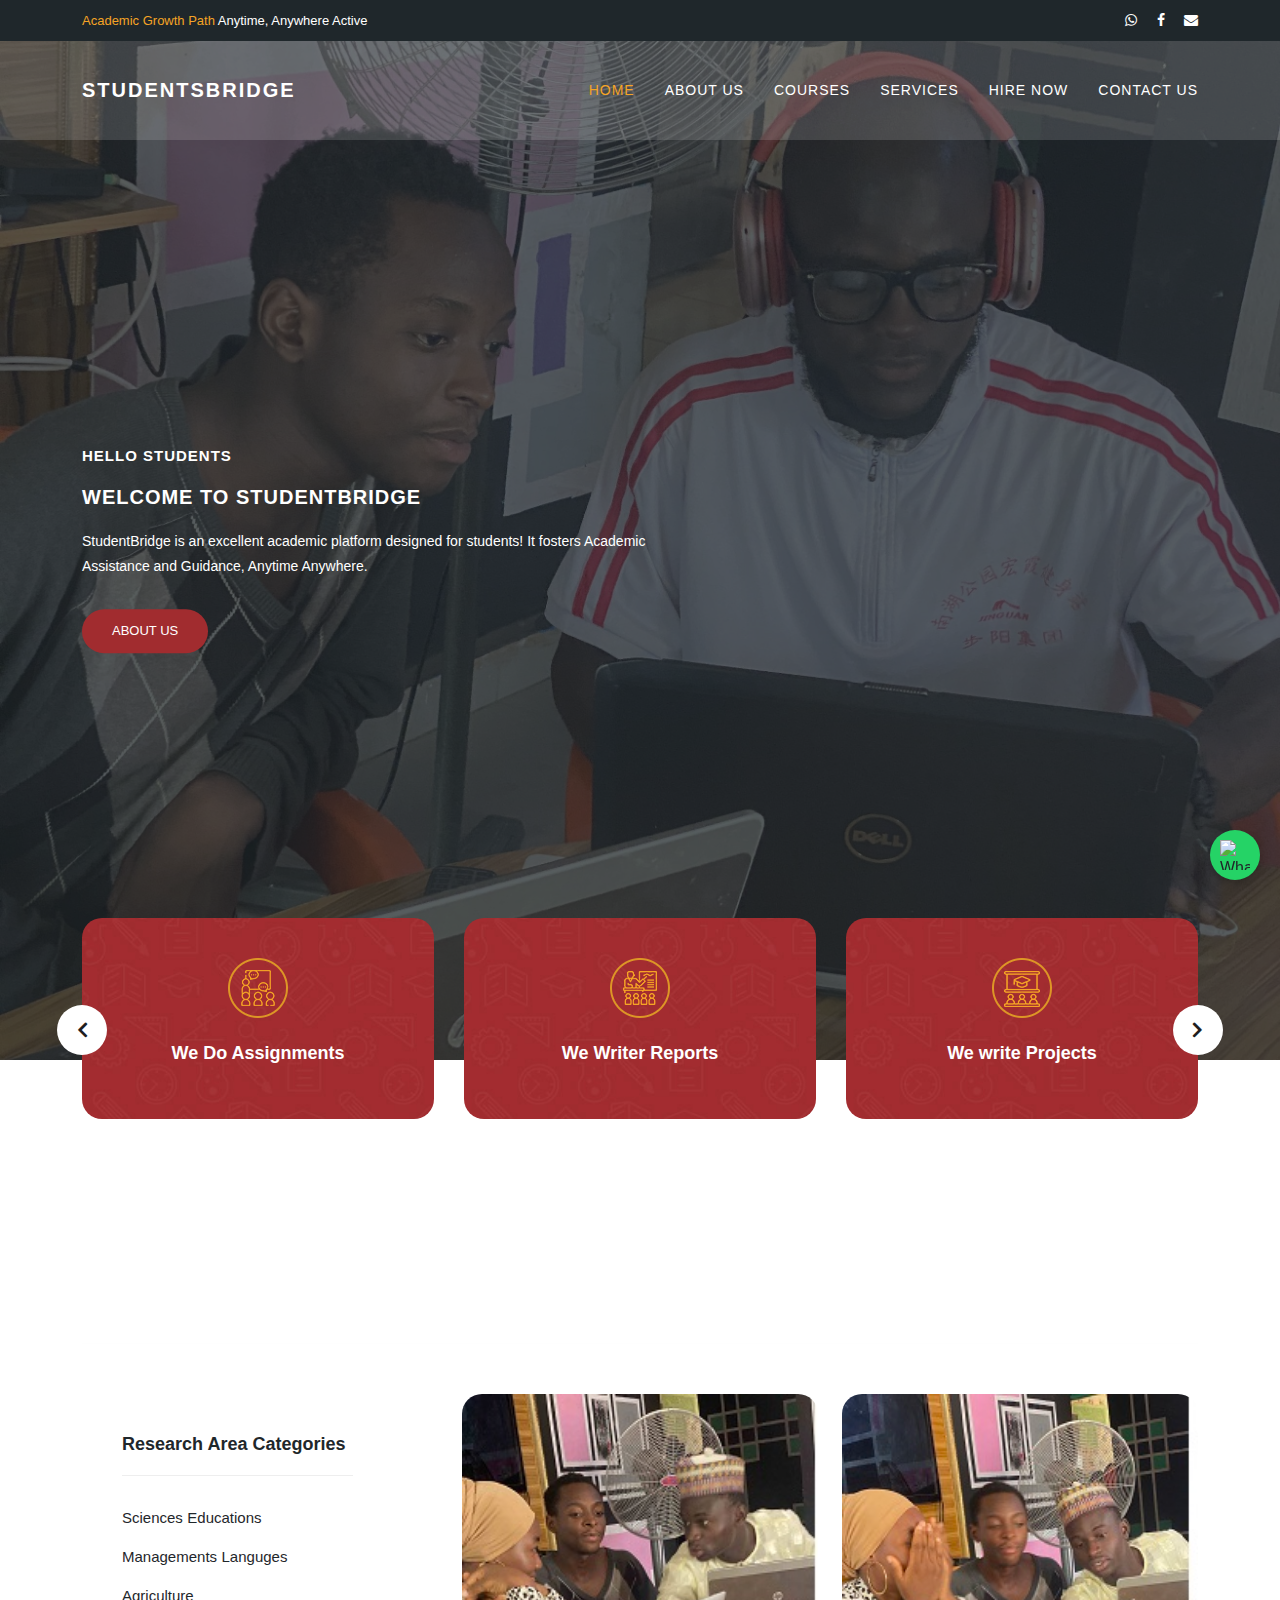
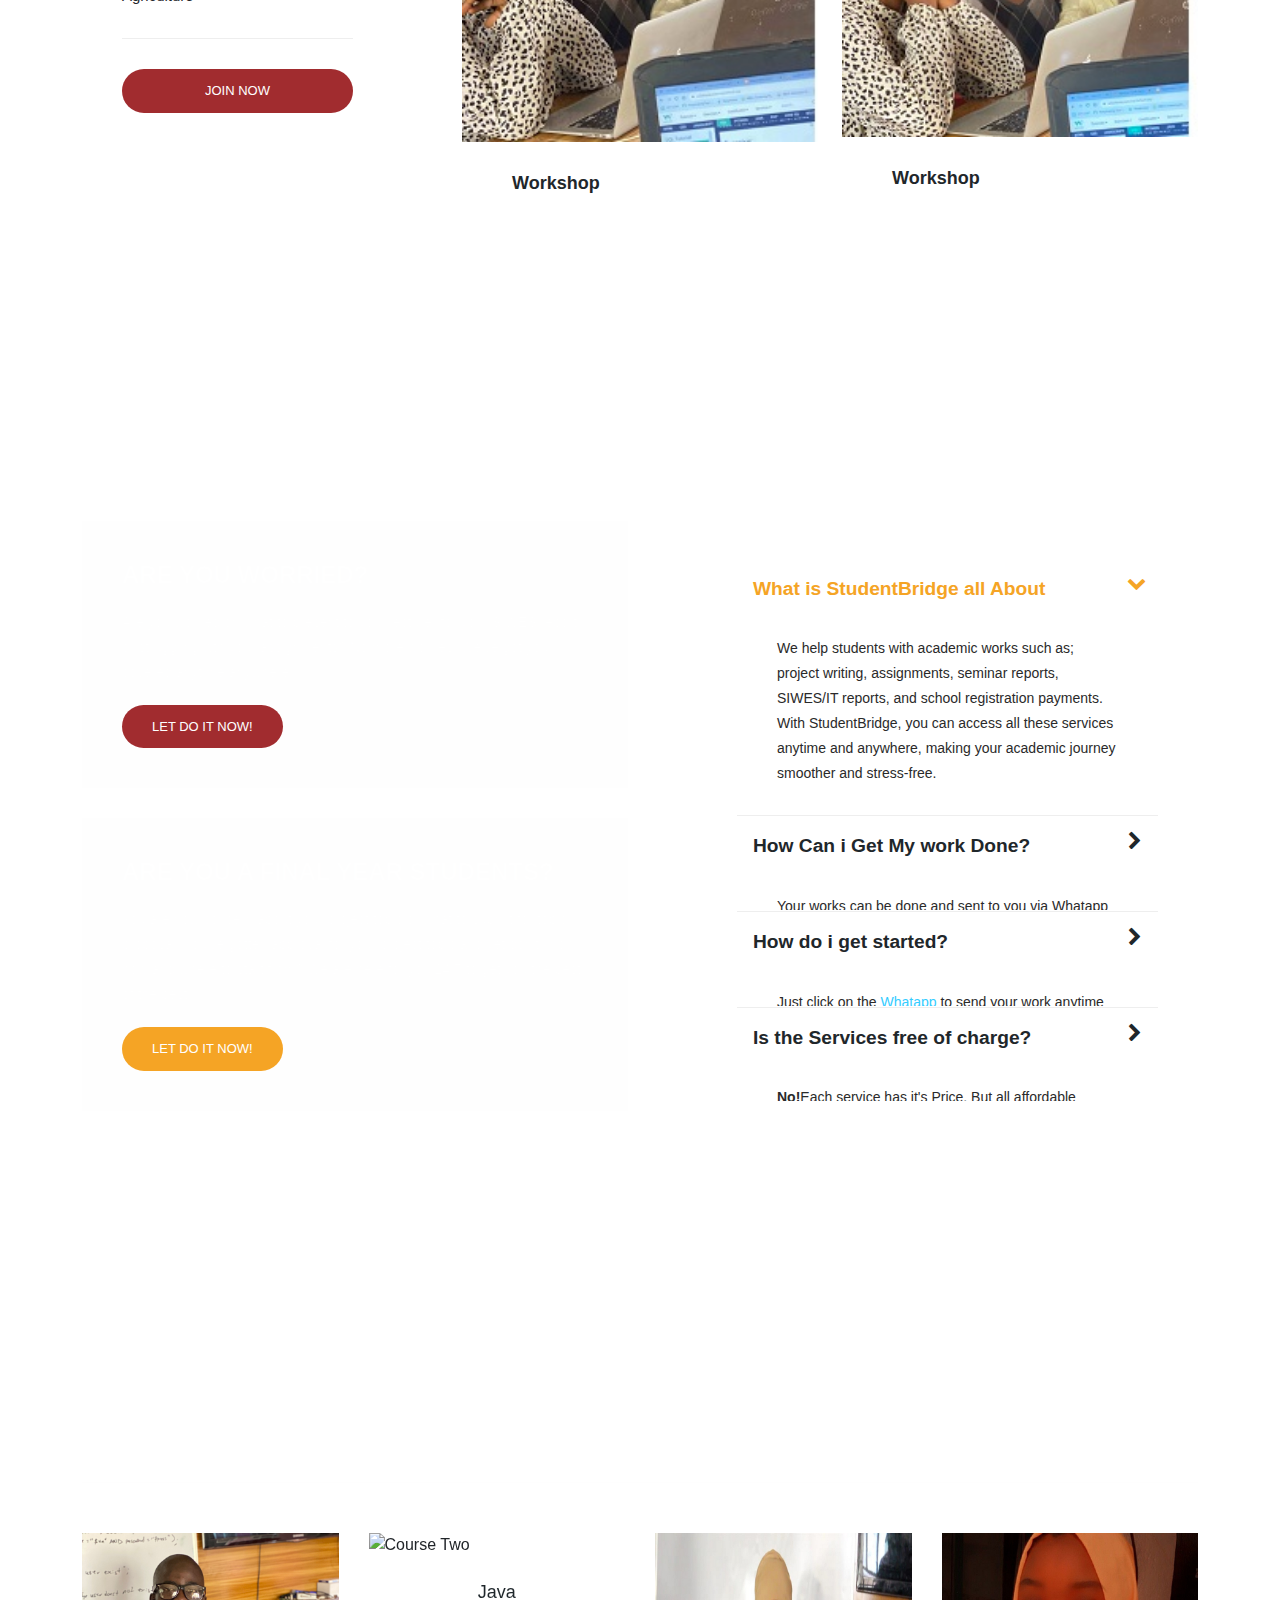
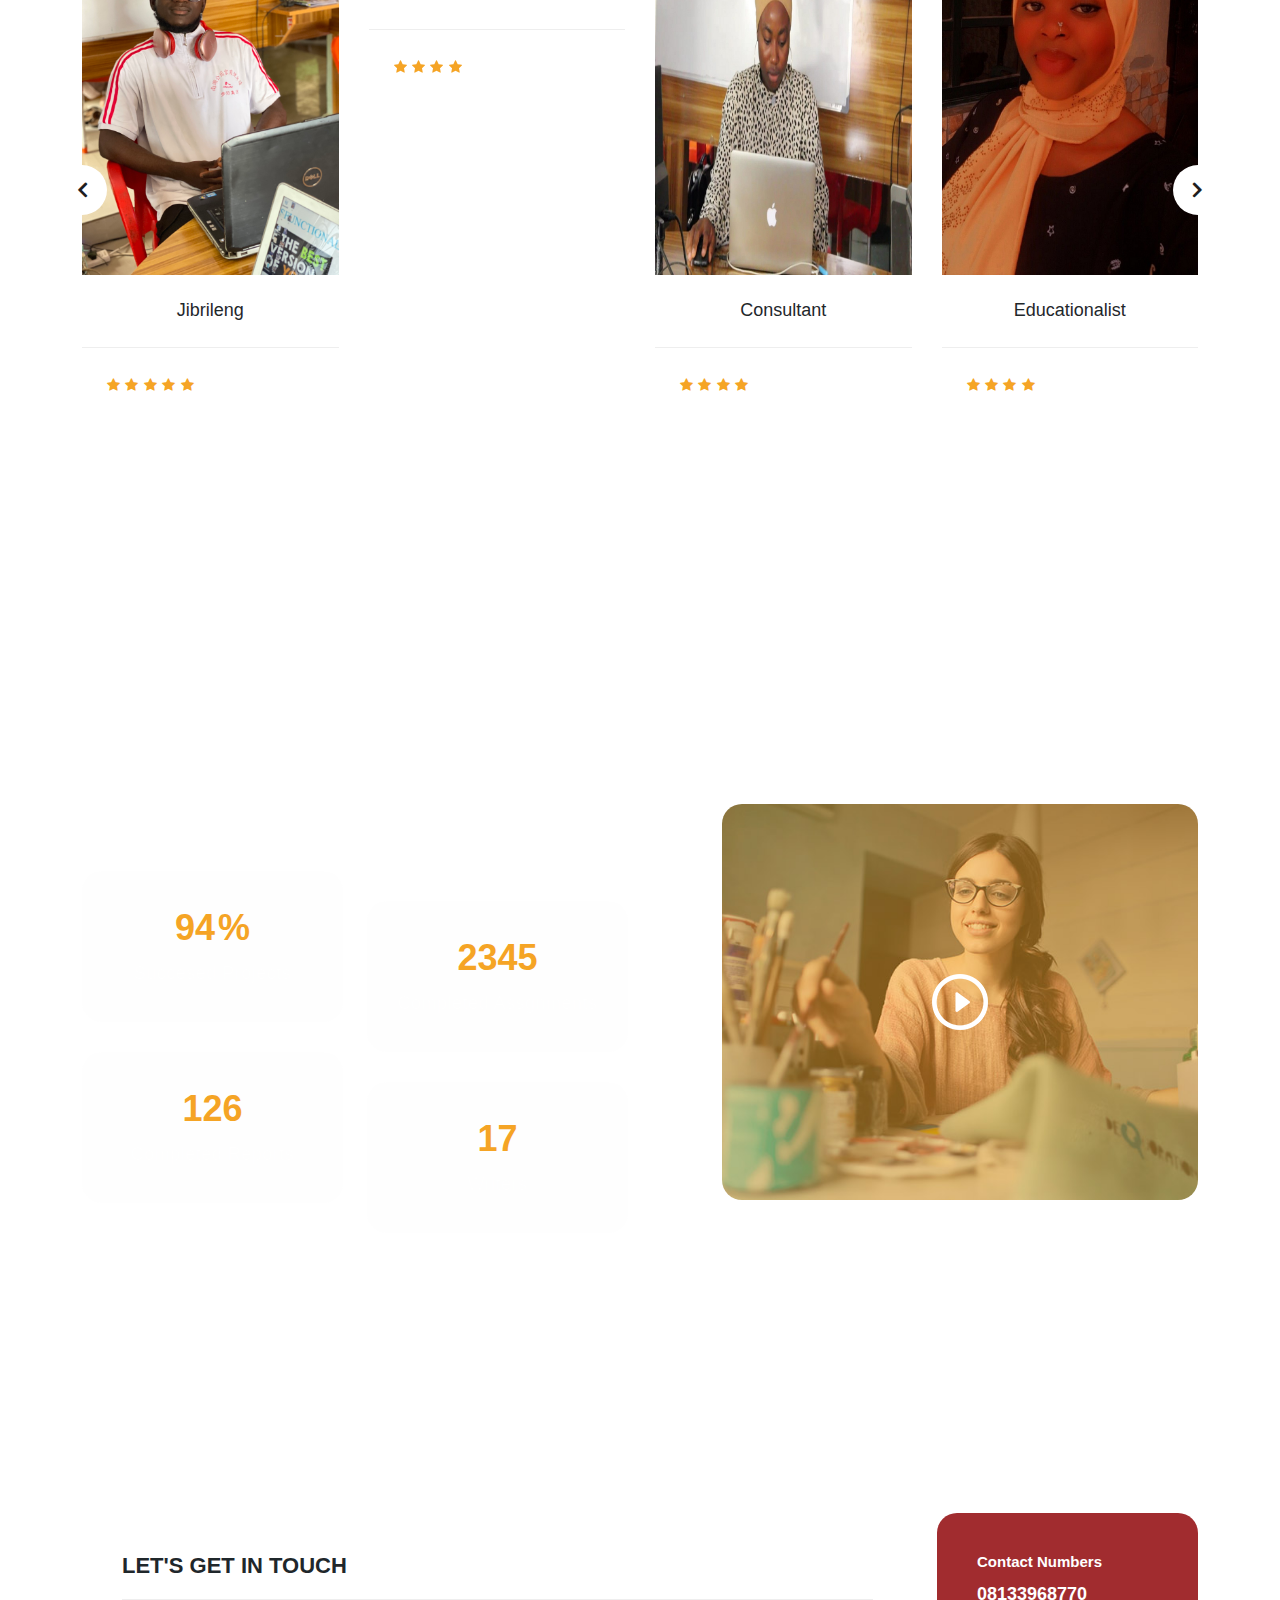
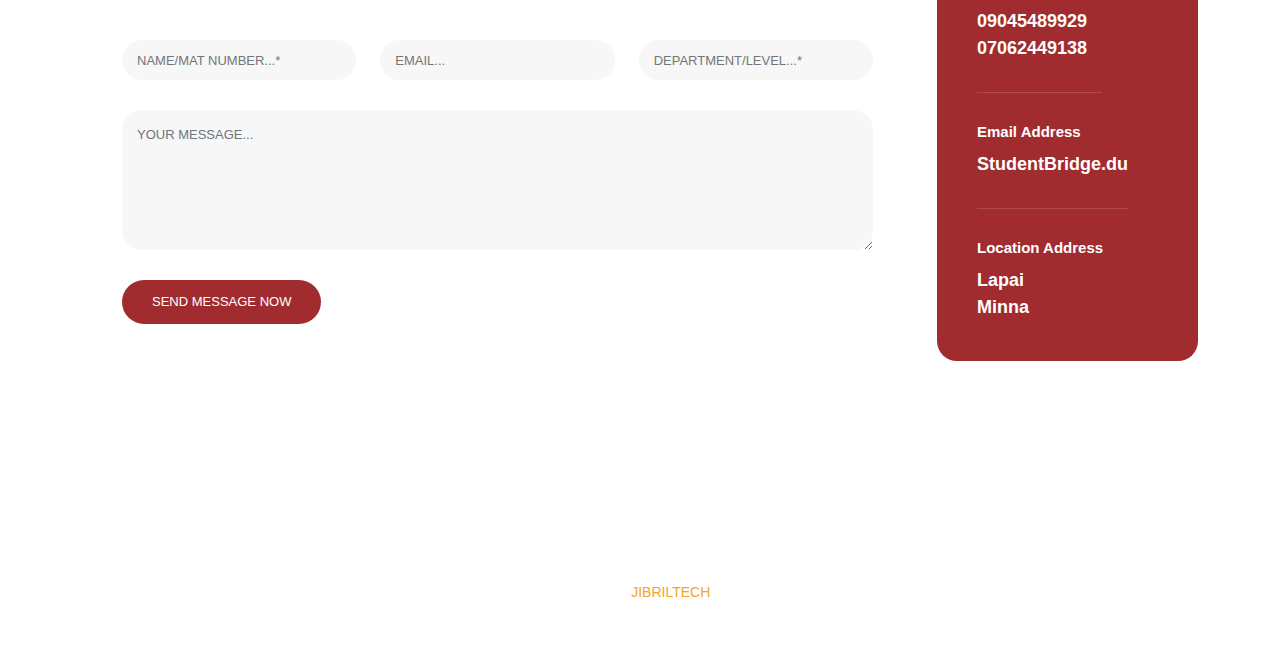
==== commit 5c23df58: "Update index.html" ====
--- a/index.html
+++ b/index.html
@@ -131,7 +131,7 @@
                   <nav class="main-nav">
                       <!-- ***** Logo Start ***** -->
                       <a href="index.html" class="logo">
-                          StudentBridge
+                          StudentsBridge
                       </a>
                       <!-- ***** Logo End ***** -->
                       <!-- ***** Menu Start ***** -->
@@ -172,8 +172,8 @@
               <p>StudentBridge is an excellent academic platform designed for students! It fosters Academic Assistance and Guidance, Anytime Anywhere.</p>
               <div class="main-button-red">
                 <li>
-                  <a href="https://wa.me/2348133968770?text=Hello%20Students%3F%20Welcome%20to%20StudentsBridge%2C%20How%20can%20we%20help%20you%20Today%3F" target="_blank">
-                      Let Get started
+                  <a href="about.html">
+                      About Us
                   </a>
               </li>              </div>
           </div>
--- a/assets/css/templatemo-edu-meeting.css
+++ b/assets/css/templatemo-edu-meeting.css
@@ -291,7 +291,7 @@
 .header-area .main-nav .logo {
   line-height: 100px;
   color: #fff;
-  font-size: 28px;
+  font-size: 20px;
   font-weight: 700;
   text-transform: uppercase;
   letter-spacing: 2px;
@@ -1828,4 +1828,4 @@
     color: #1f272b;
   }
 
-}+}
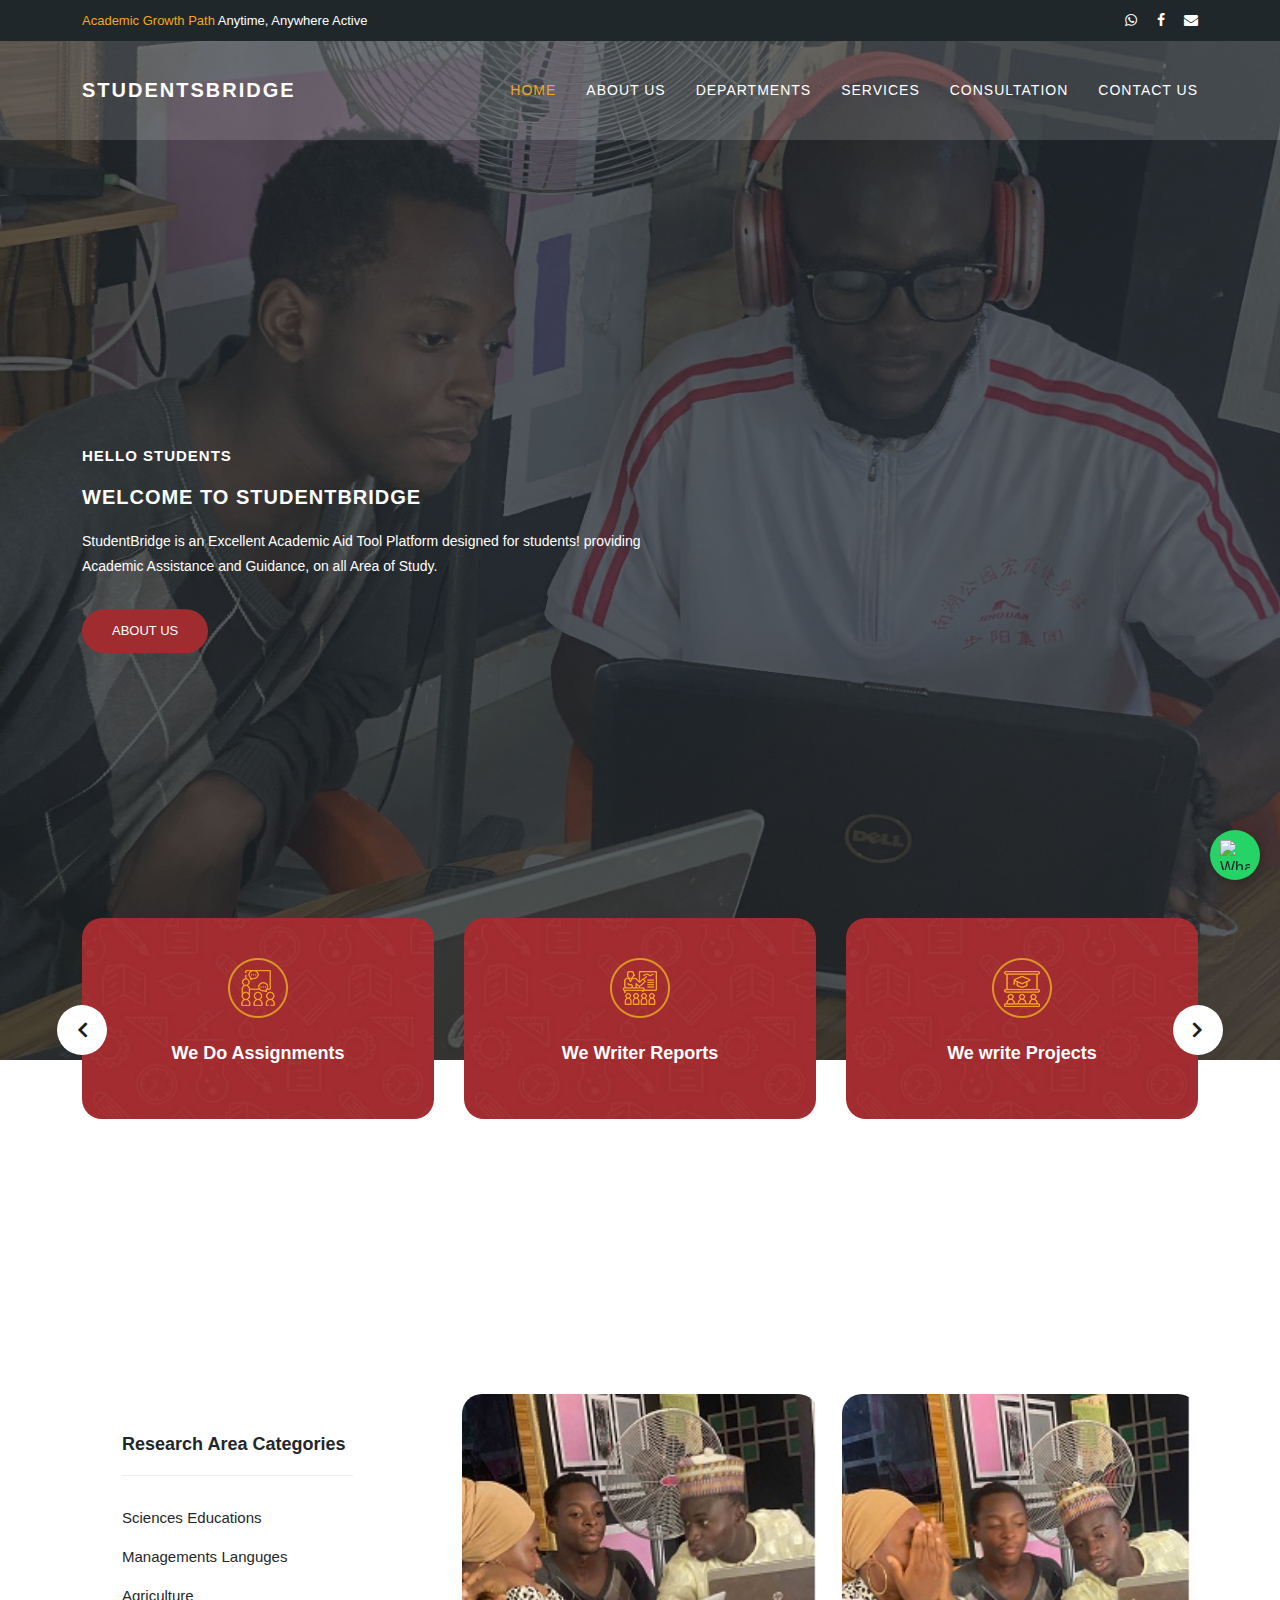
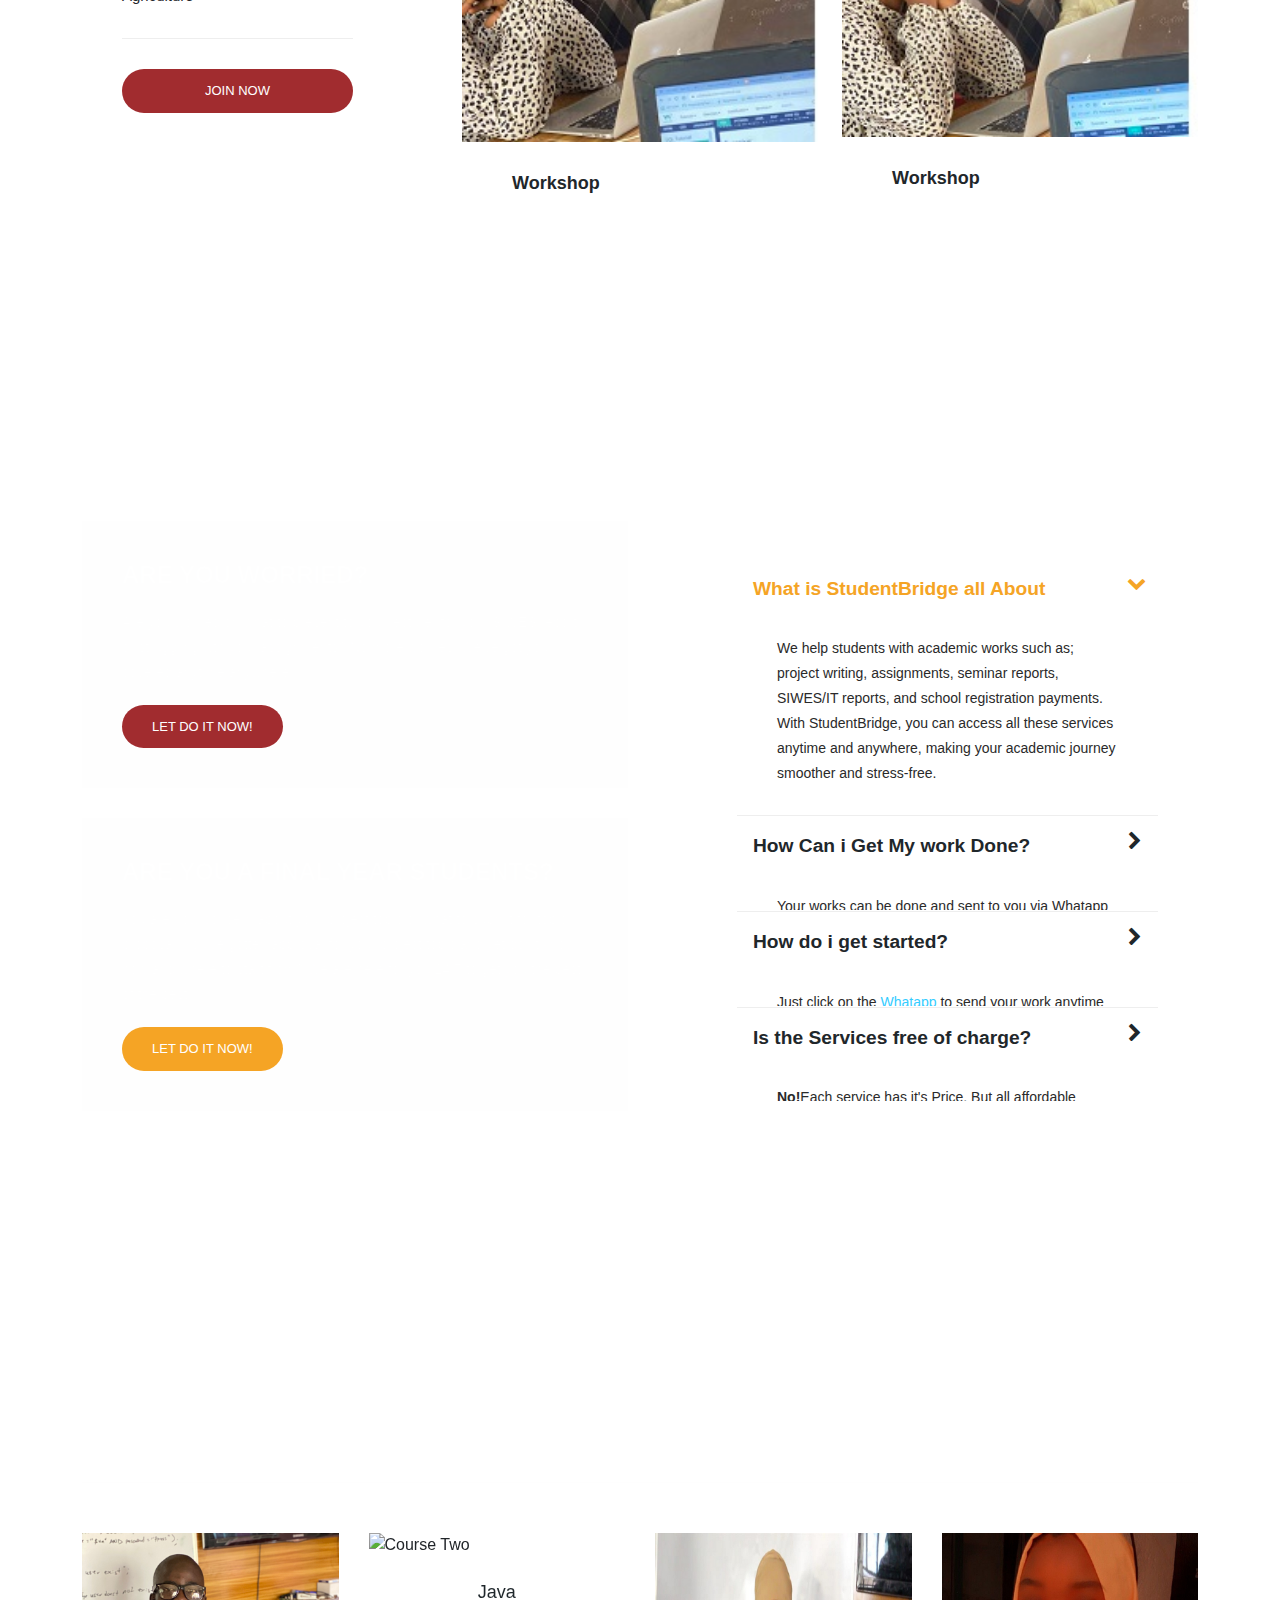
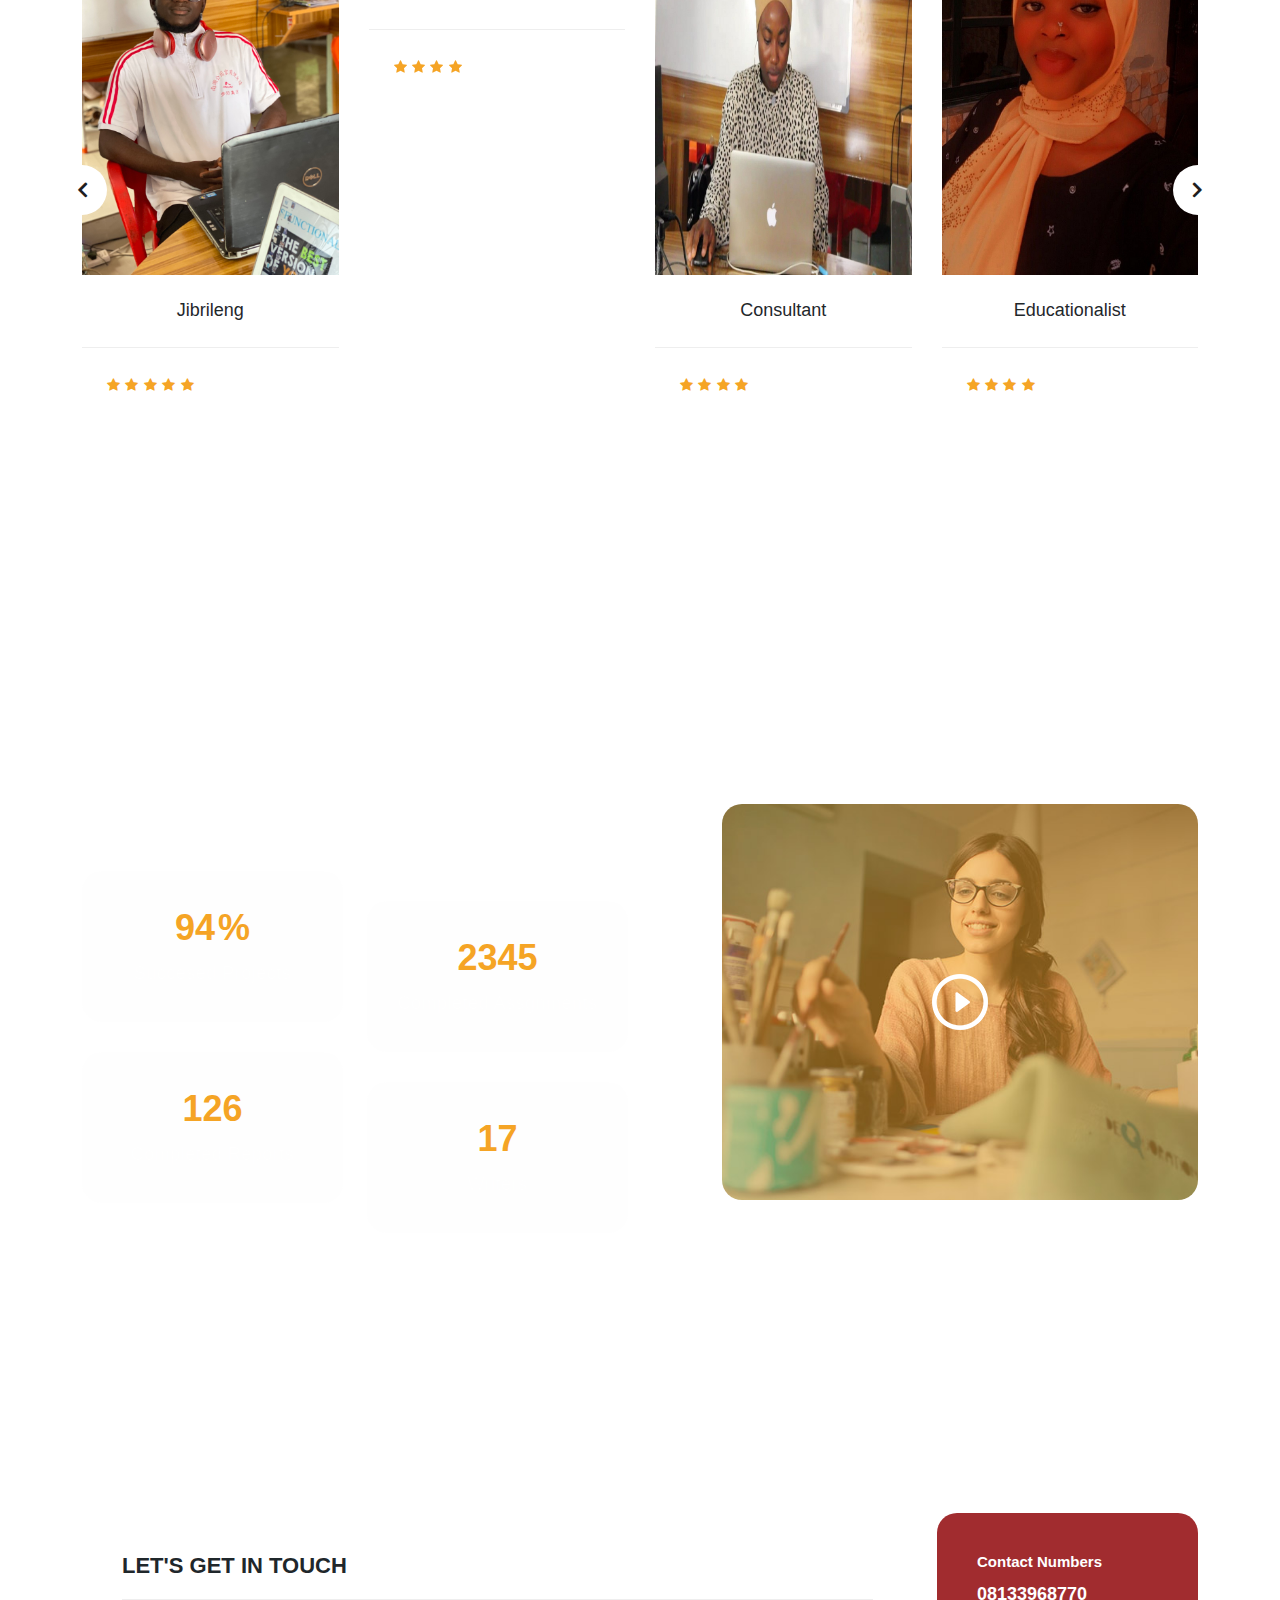
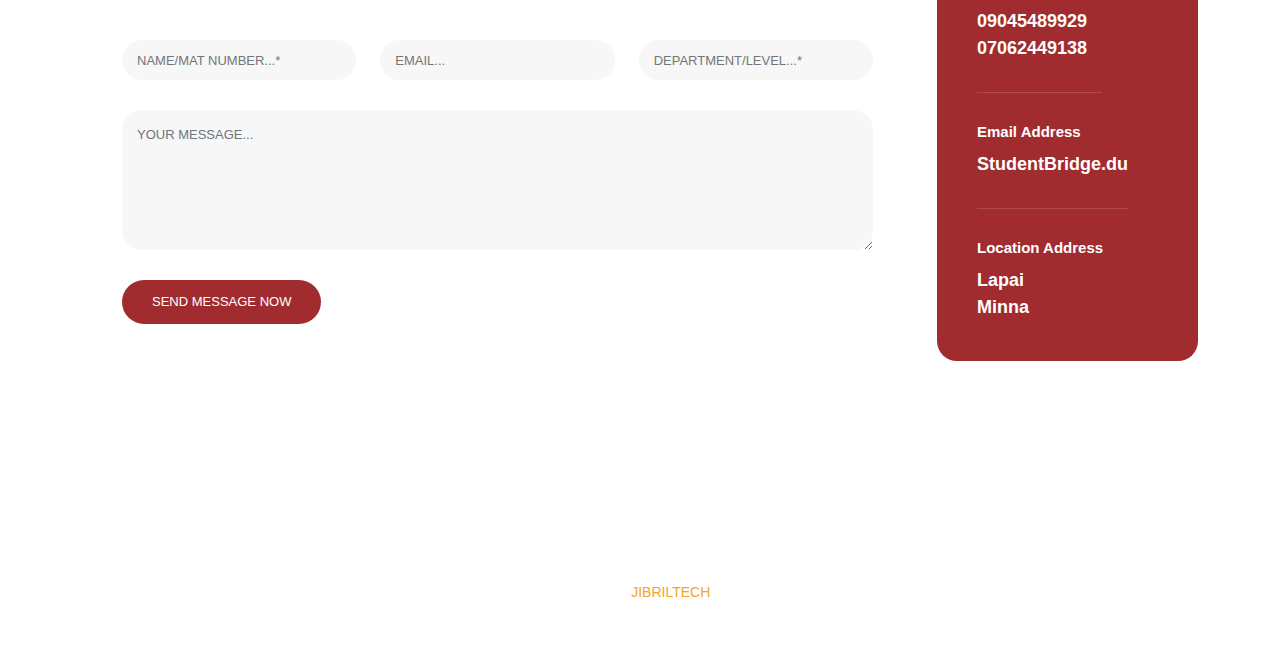
==== commit df7f23e8: "Update index.html" ====
--- a/index.html
+++ b/index.html
@@ -22,21 +22,21 @@
     <link rel="stylesheet" href="assets/css/lightbox.css">
 <!--
 
-TemplateMo 569 Edu Meeting
-
-https://templatemo.com/tm-569-edu-meeting
-
-
-    
+-->
+<!DOCTYPE html>
+<html lang="en">
+<head>
+    <meta charset="UTF-8">
+    <meta name="viewport" content="width=device-width, initial-scale=1.0">
     <style>
-        /* Preloader styles */
+         /* Preloader styles */
         #preloader {
             position: fixed;
             top: 0;
             left: 0;
             width: 100%;
             height: 100%;
-            background-color: black;
+            background-color: #a12c2f;
             display: flex;
             align-items: center;
             justify-content: center;
@@ -47,7 +47,7 @@
             width: 50px;
             height: 50px;
             border: 5px solid #fff;
-            border-top: 5px solid #007bff;
+            border-top: 5px solid #a12c2f;
             border-radius: 50%;
             animation: spin 1s linear infinite;
         }
@@ -82,7 +82,6 @@
     </script>
 </body>
 </html>
-
 
   </head>
 
@@ -138,11 +137,11 @@
                       <ul class="nav">
                         <li class="scroll-to-section"><a href="#top" class="active">Home</a></li>
                         <li><a href="about.html">About Us</a></li>
-                          <li><a href="courses.html">Courses</a></li>
+                          <li><a href="courses.html">Departments</a></li>
                           <li class="scroll-to-section"><a href="#courses">Services</a></li> 
                           <li>
                             <a href="https://wa.me/2348133968770?text=Hello%20Students%3F%20Welcome%20to%20StudentsBridge%2C%20How%20can%20we%20help%20you%20Today%3F" target="_blank">
-                                Hire Now
+                              Consultation
                             </a>
                         </li>
                                                   <li class="scroll-to-section"><a href="#contact">Contact Us</a></li> 
@@ -169,7 +168,7 @@
                 <div class="caption">
               <h6>Hello Students</h6>
               <h2>Welcome to StudentBridge</h2>
-              <p>StudentBridge is an excellent academic platform designed for students! It fosters Academic Assistance and Guidance, Anytime Anywhere.</p>
+              <p>StudentBridge is an Excellent Academic Aid Tool Platform designed for students! providing Academic Assistance and Guidance, on all Area of Study.</p>
               <div class="main-button-red">
                 <li>
                   <a href="about.html">
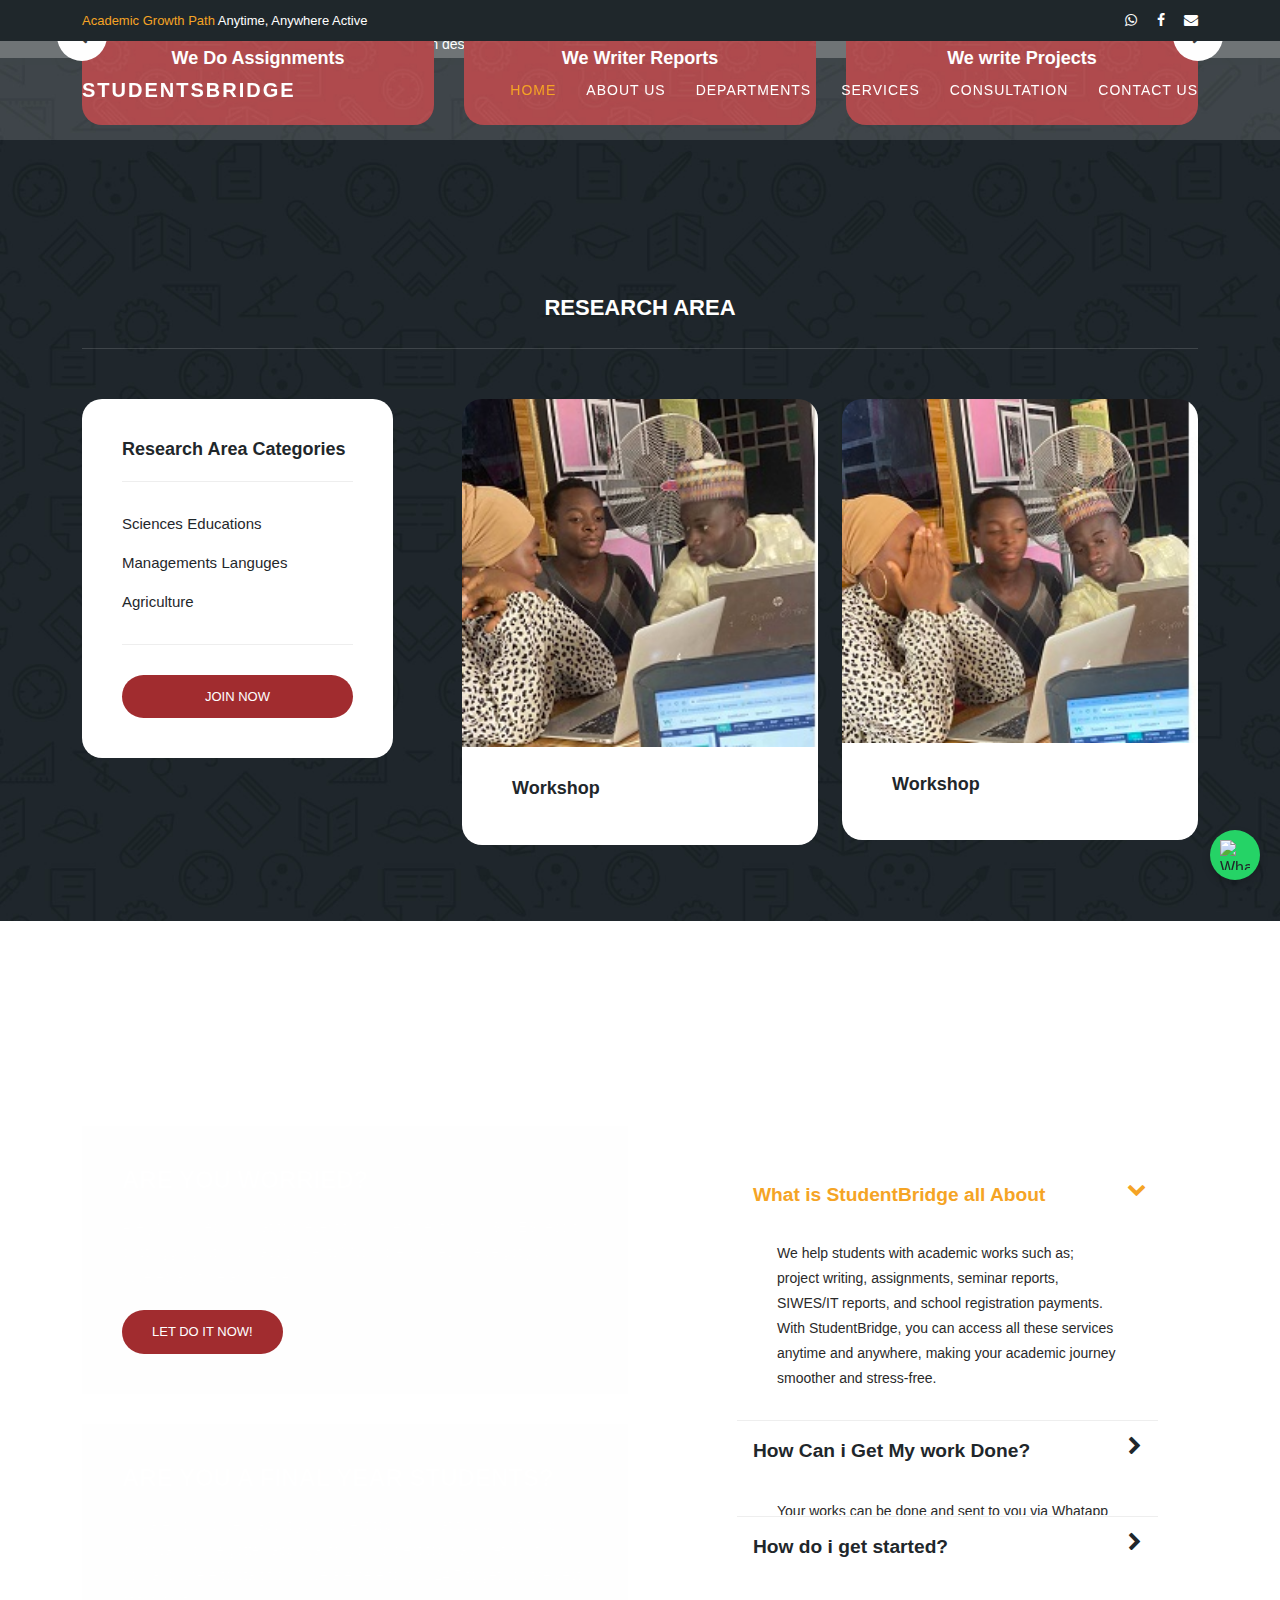
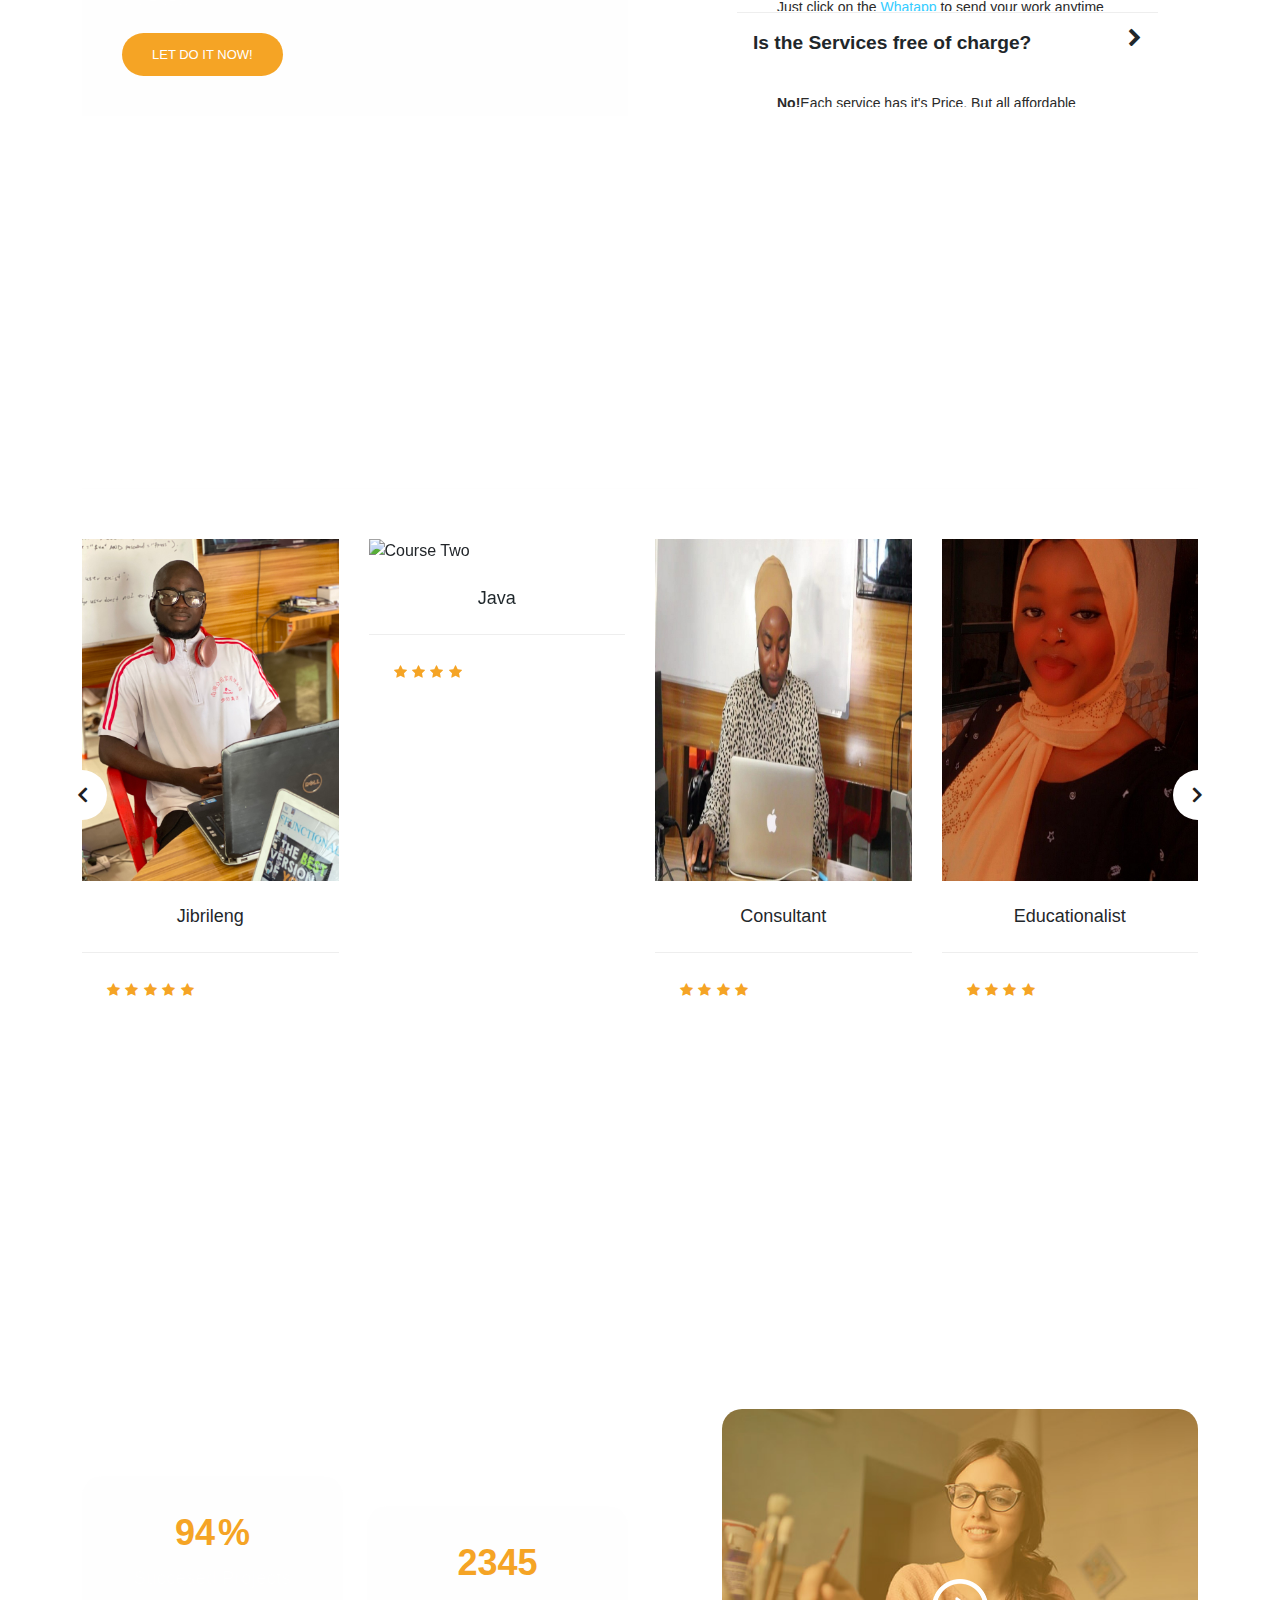
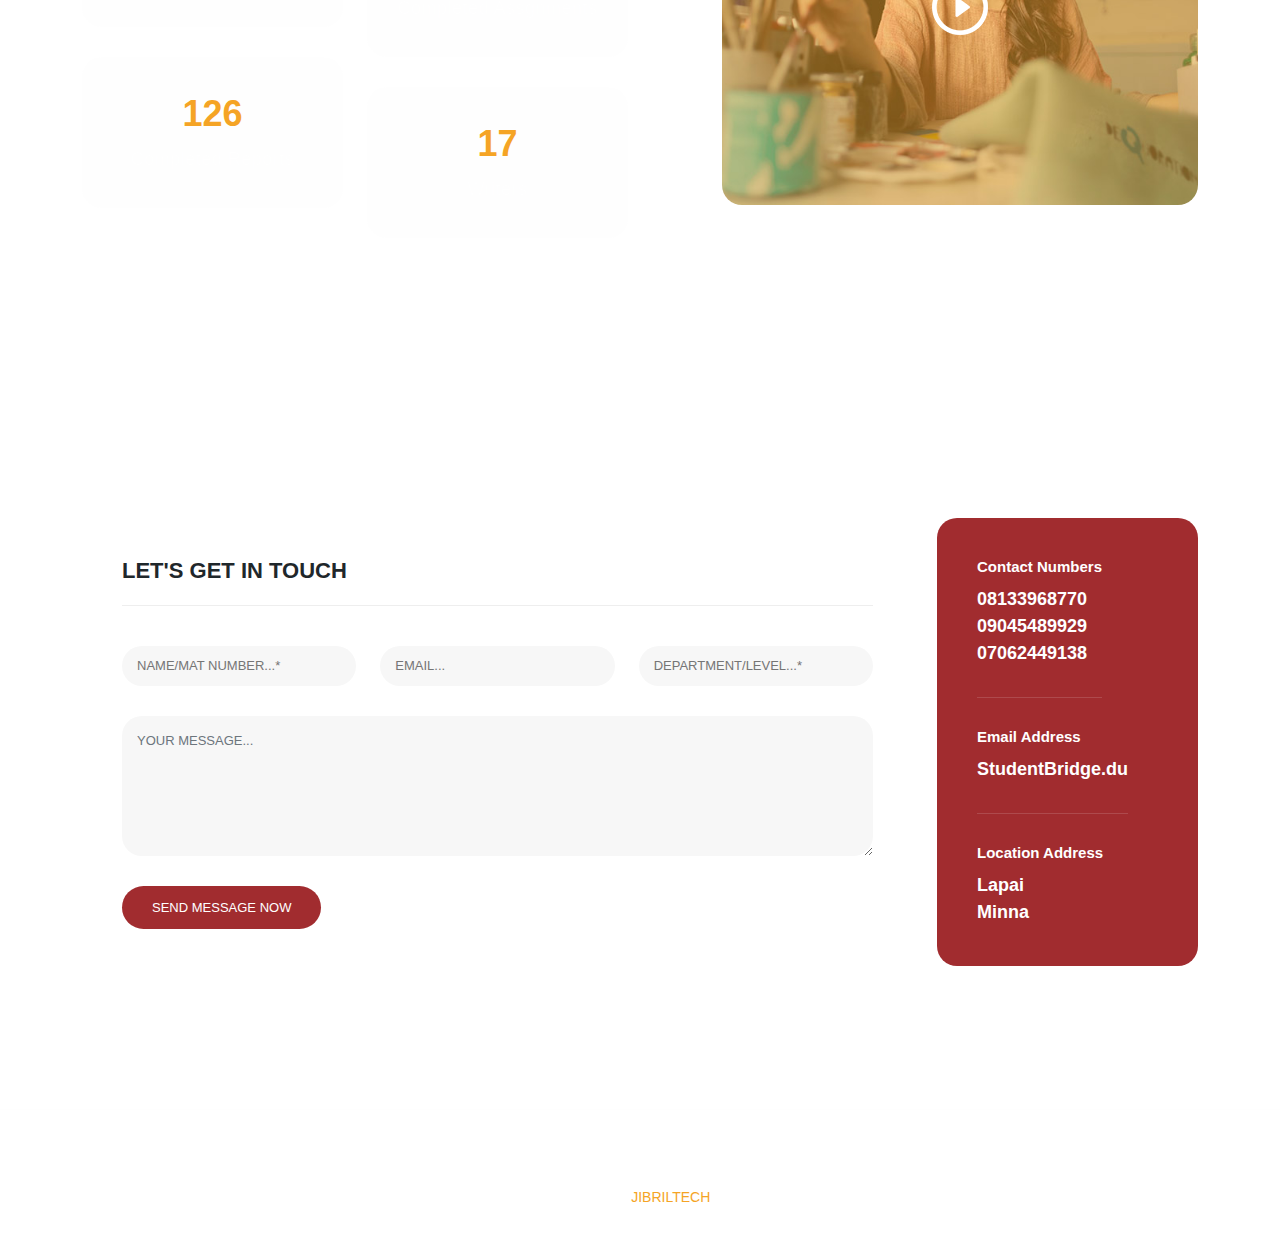
==== commit b1fcc792: "Update index.html" ====
--- a/index.html
+++ b/index.html
@@ -159,7 +159,7 @@
 
   <!-- ***** Main Banner Area Start ***** -->
   <section class="section main-banner" id="top" data-section="section1">
-        <img src="assets/images/3.jpg" alt="">
+        <img src="assets/images/home.jpg" alt="">
 
       <div class="video-overlay header-text">
           <div class="container">
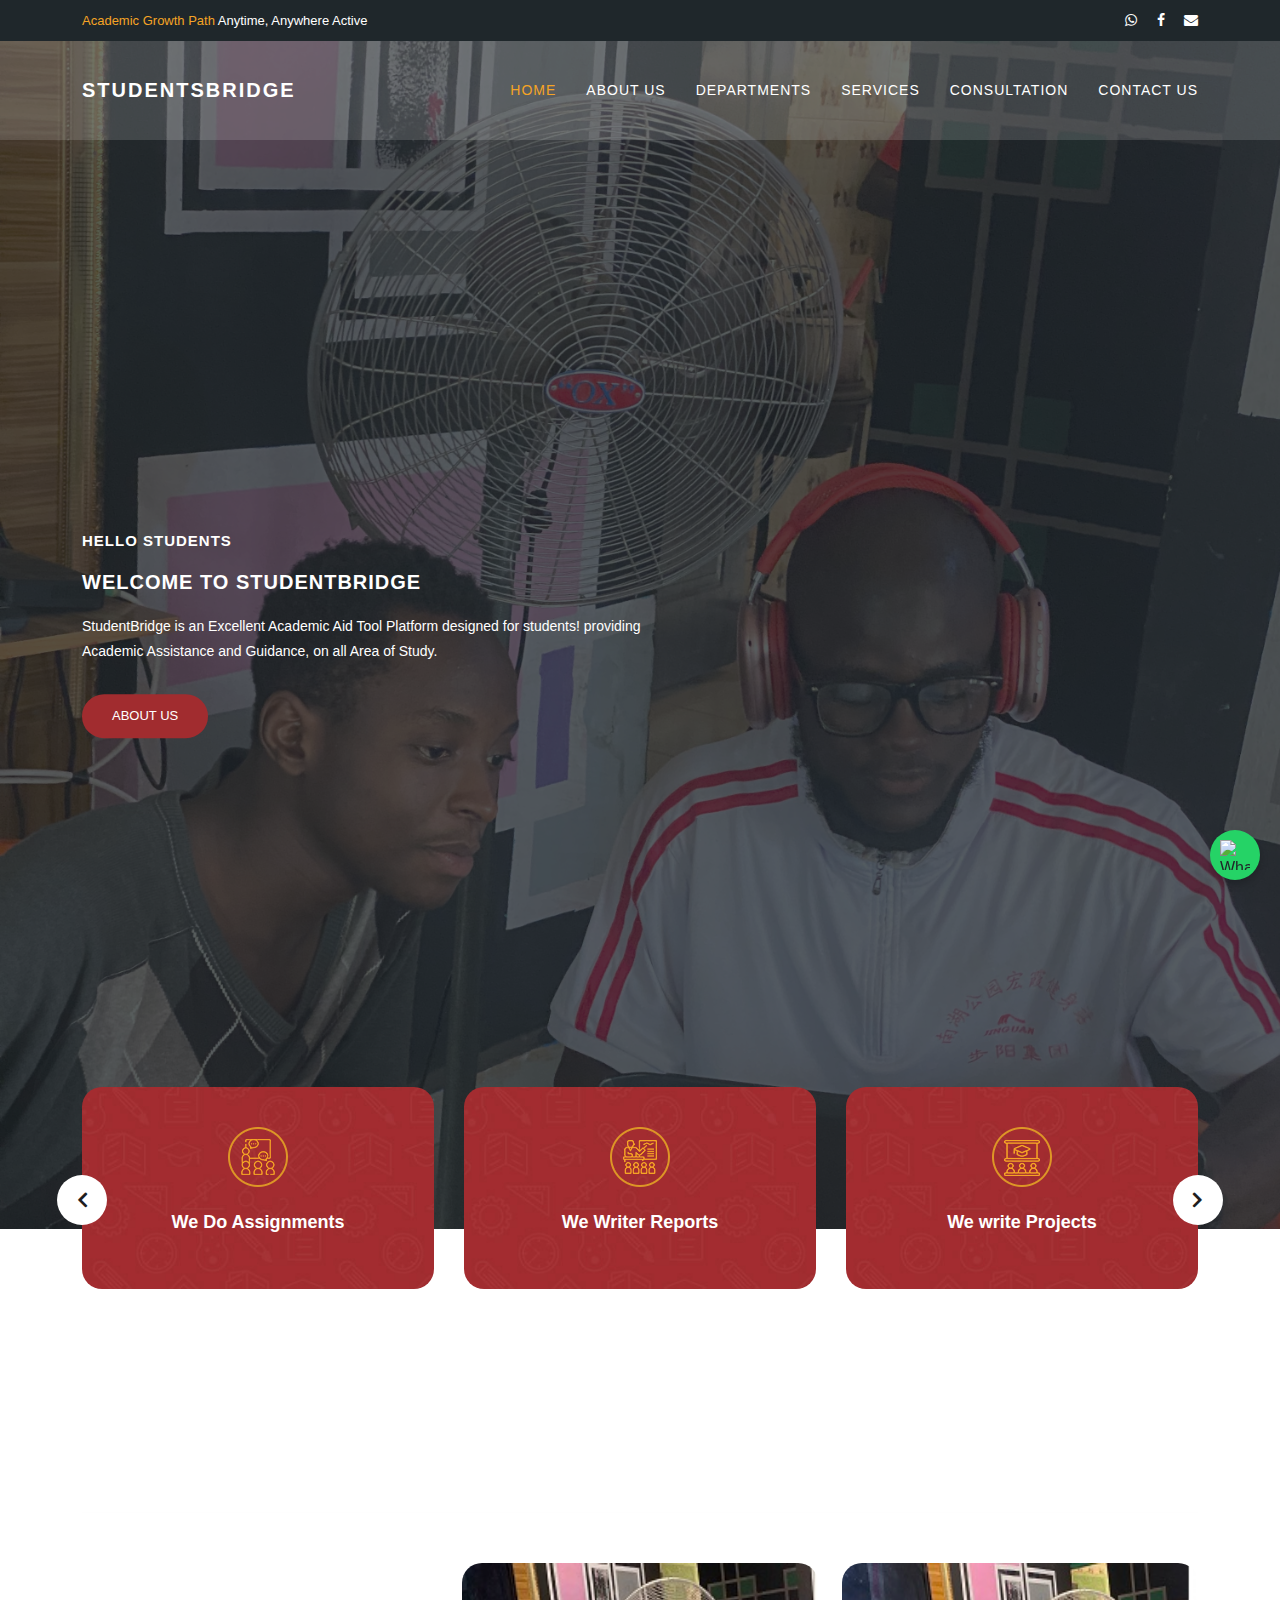
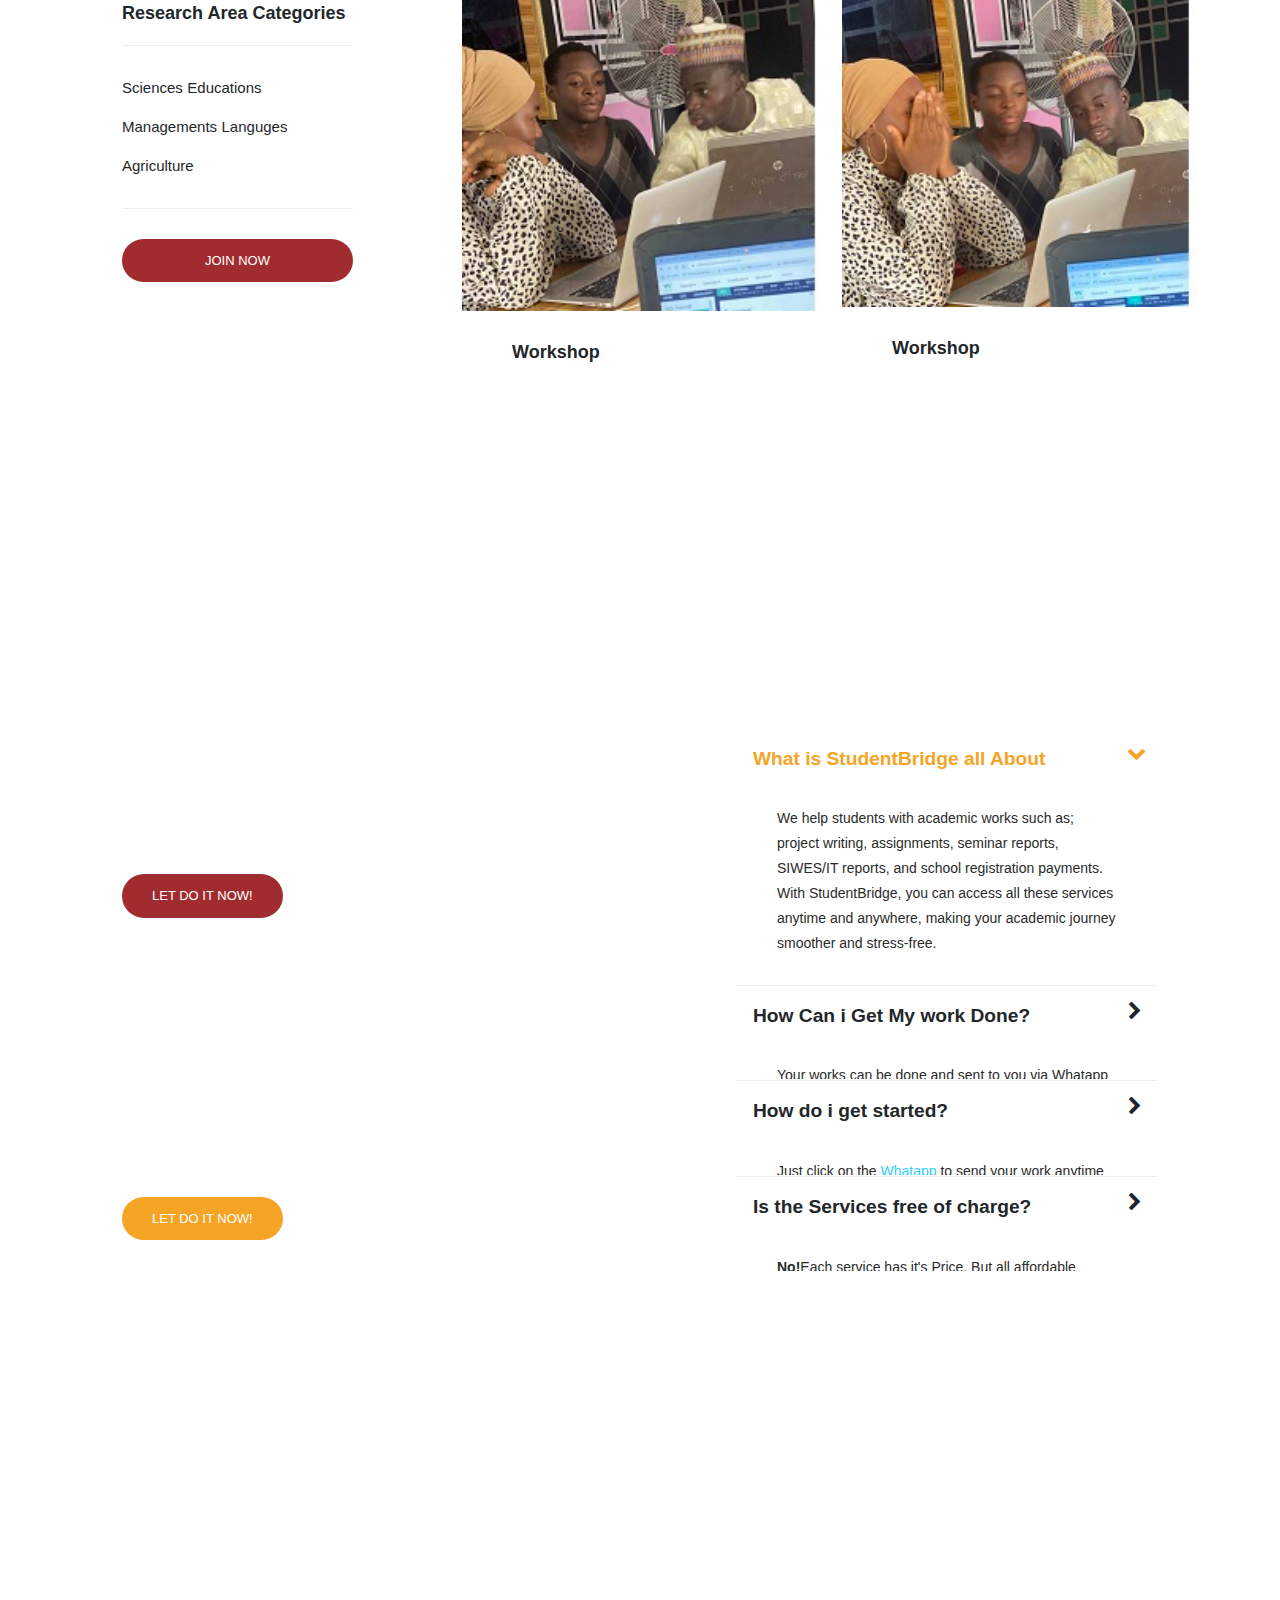
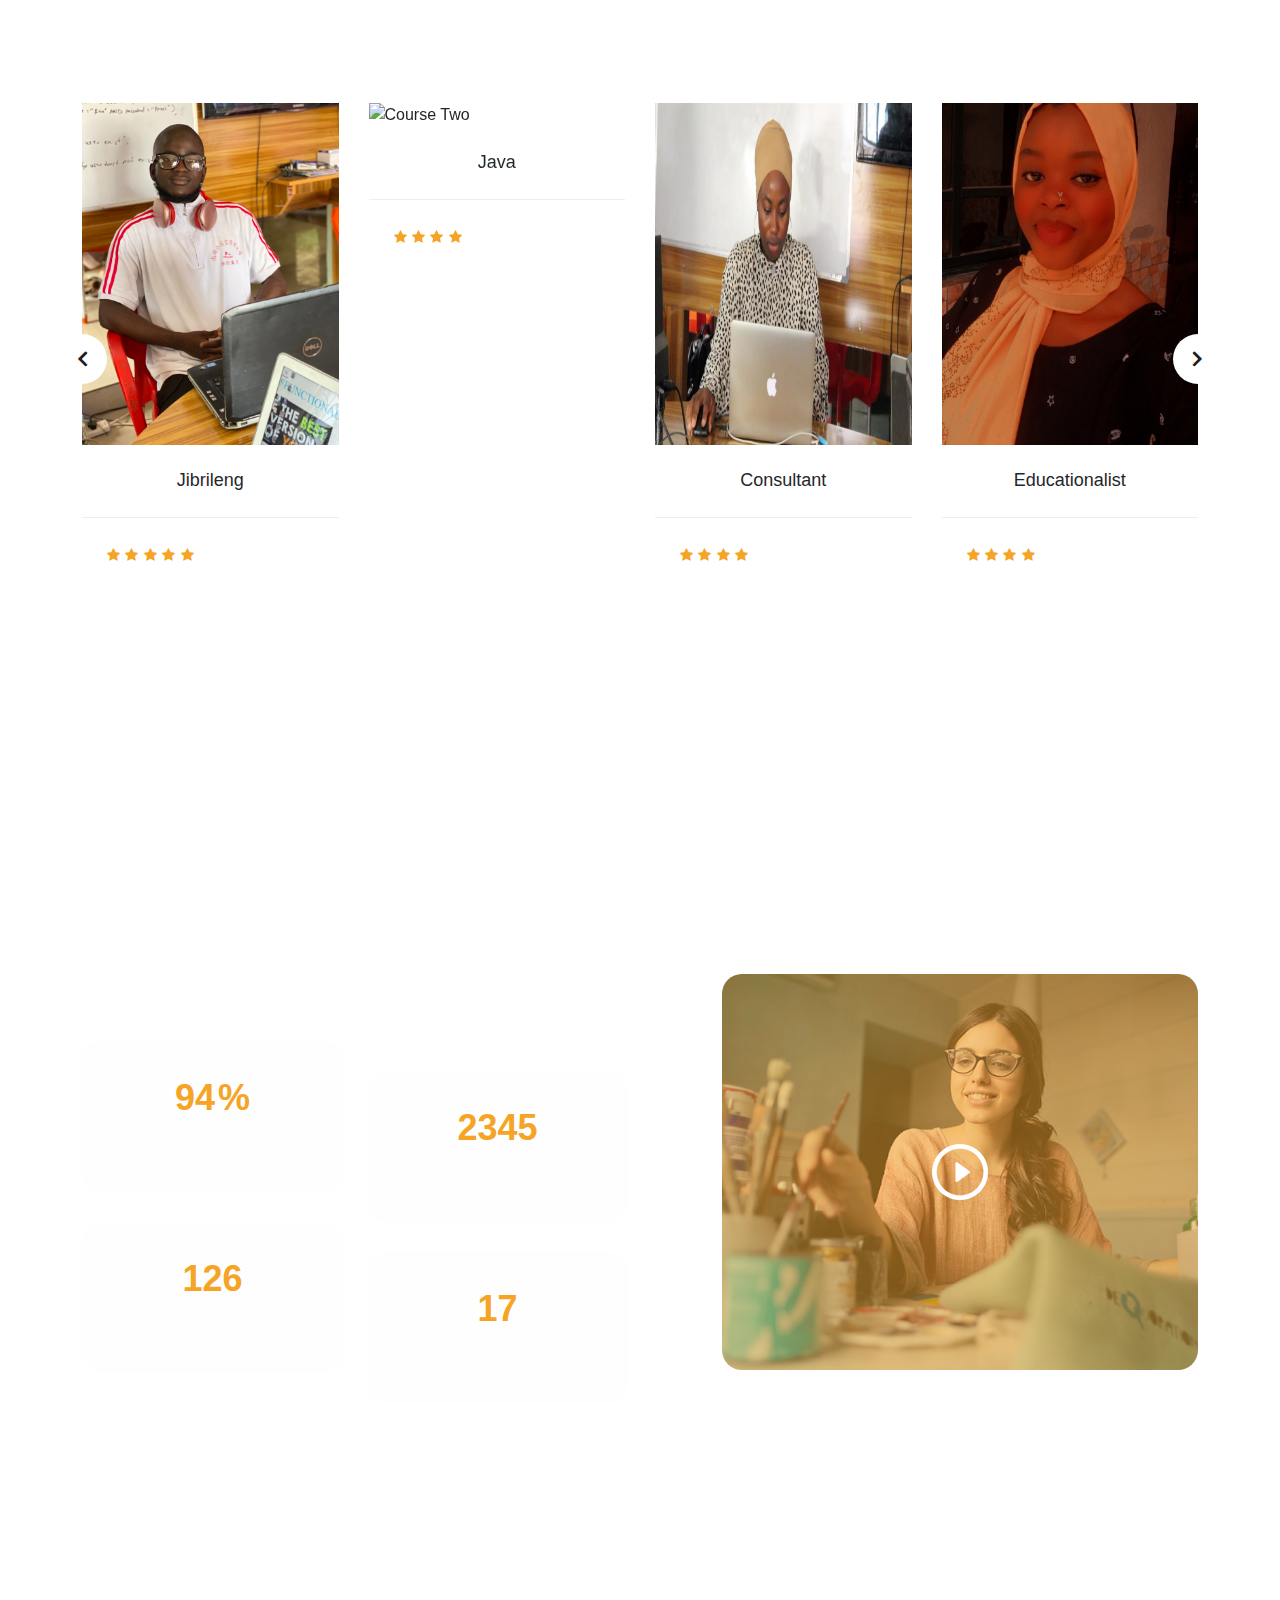
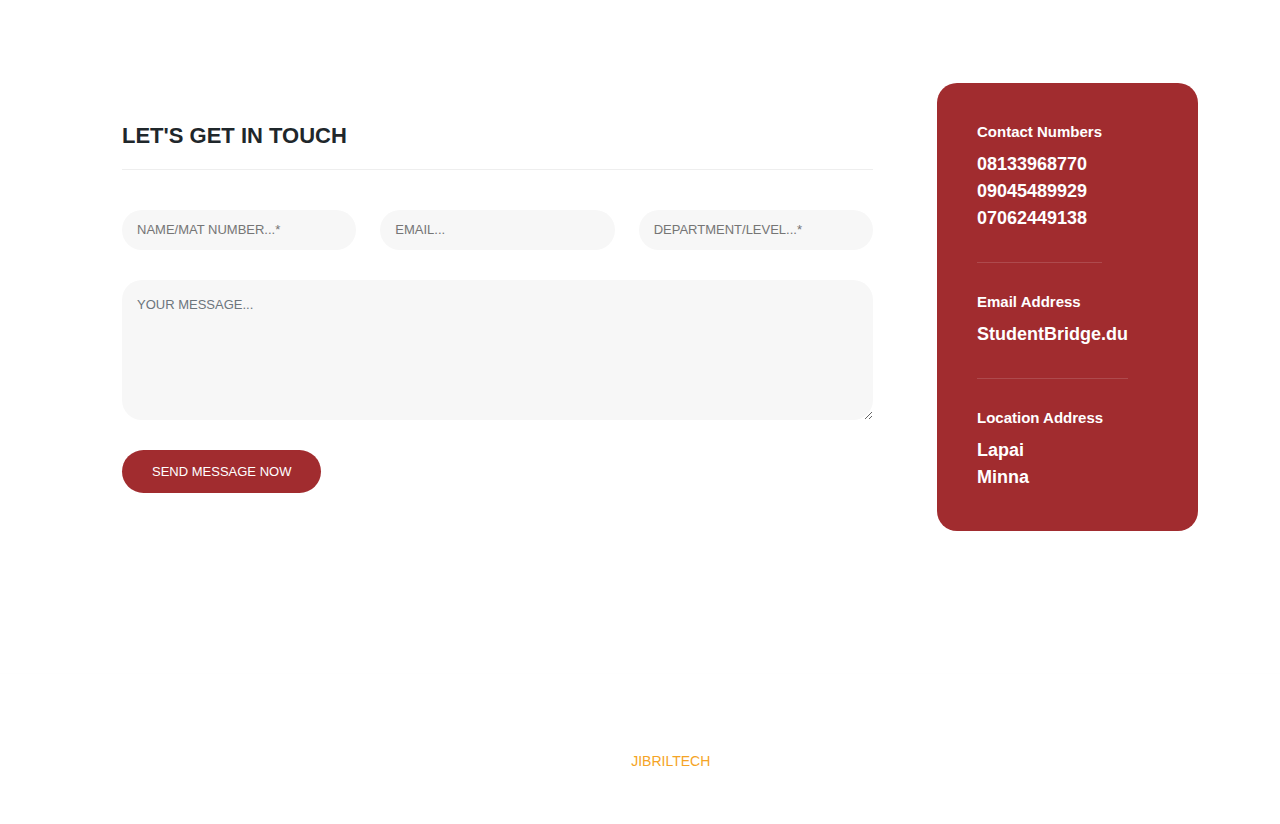
==== commit 82c76f14: "Update index.html" ====
--- a/index.html
+++ b/index.html
@@ -159,7 +159,7 @@
 
   <!-- ***** Main Banner Area Start ***** -->
   <section class="section main-banner" id="top" data-section="section1">
-        <img src="assets/images/home.jpg" alt="">
+        <img src="assets/images/home.jpeg" alt="">
 
       <div class="video-overlay header-text">
           <div class="container">
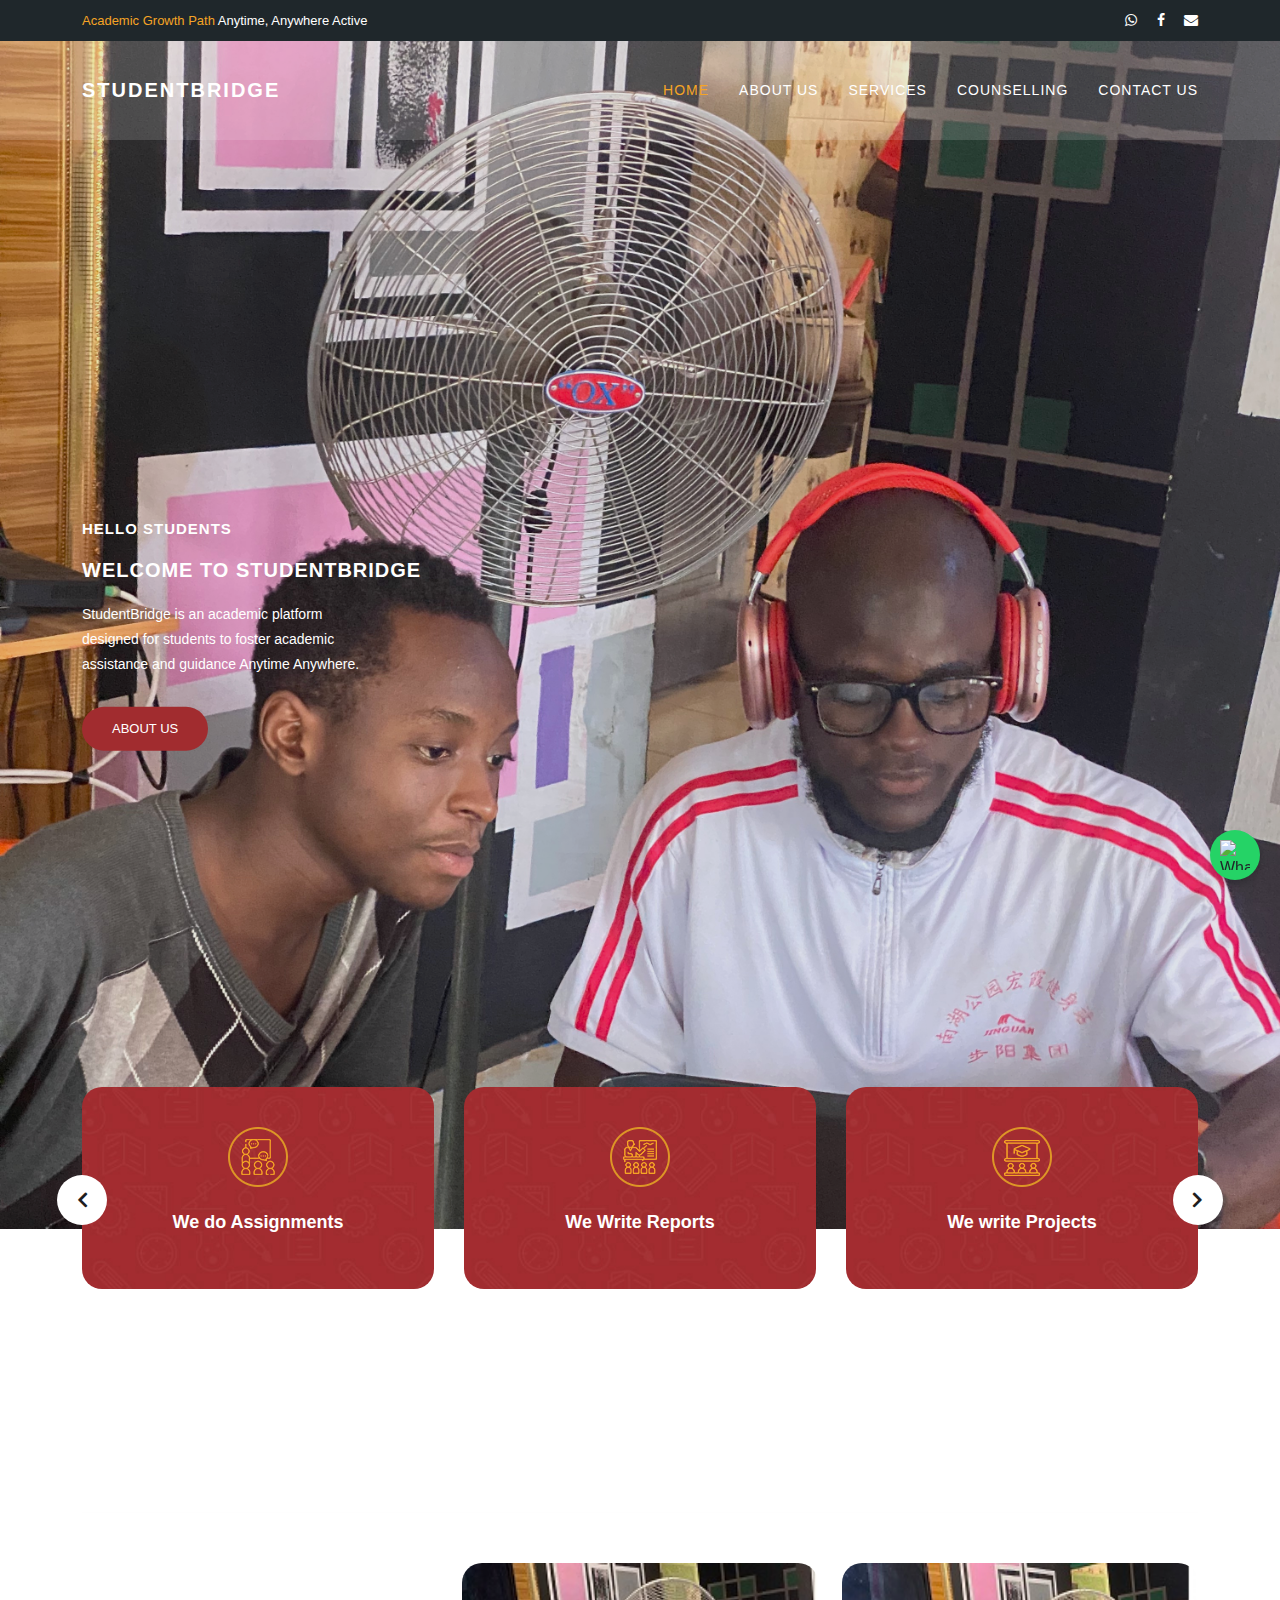
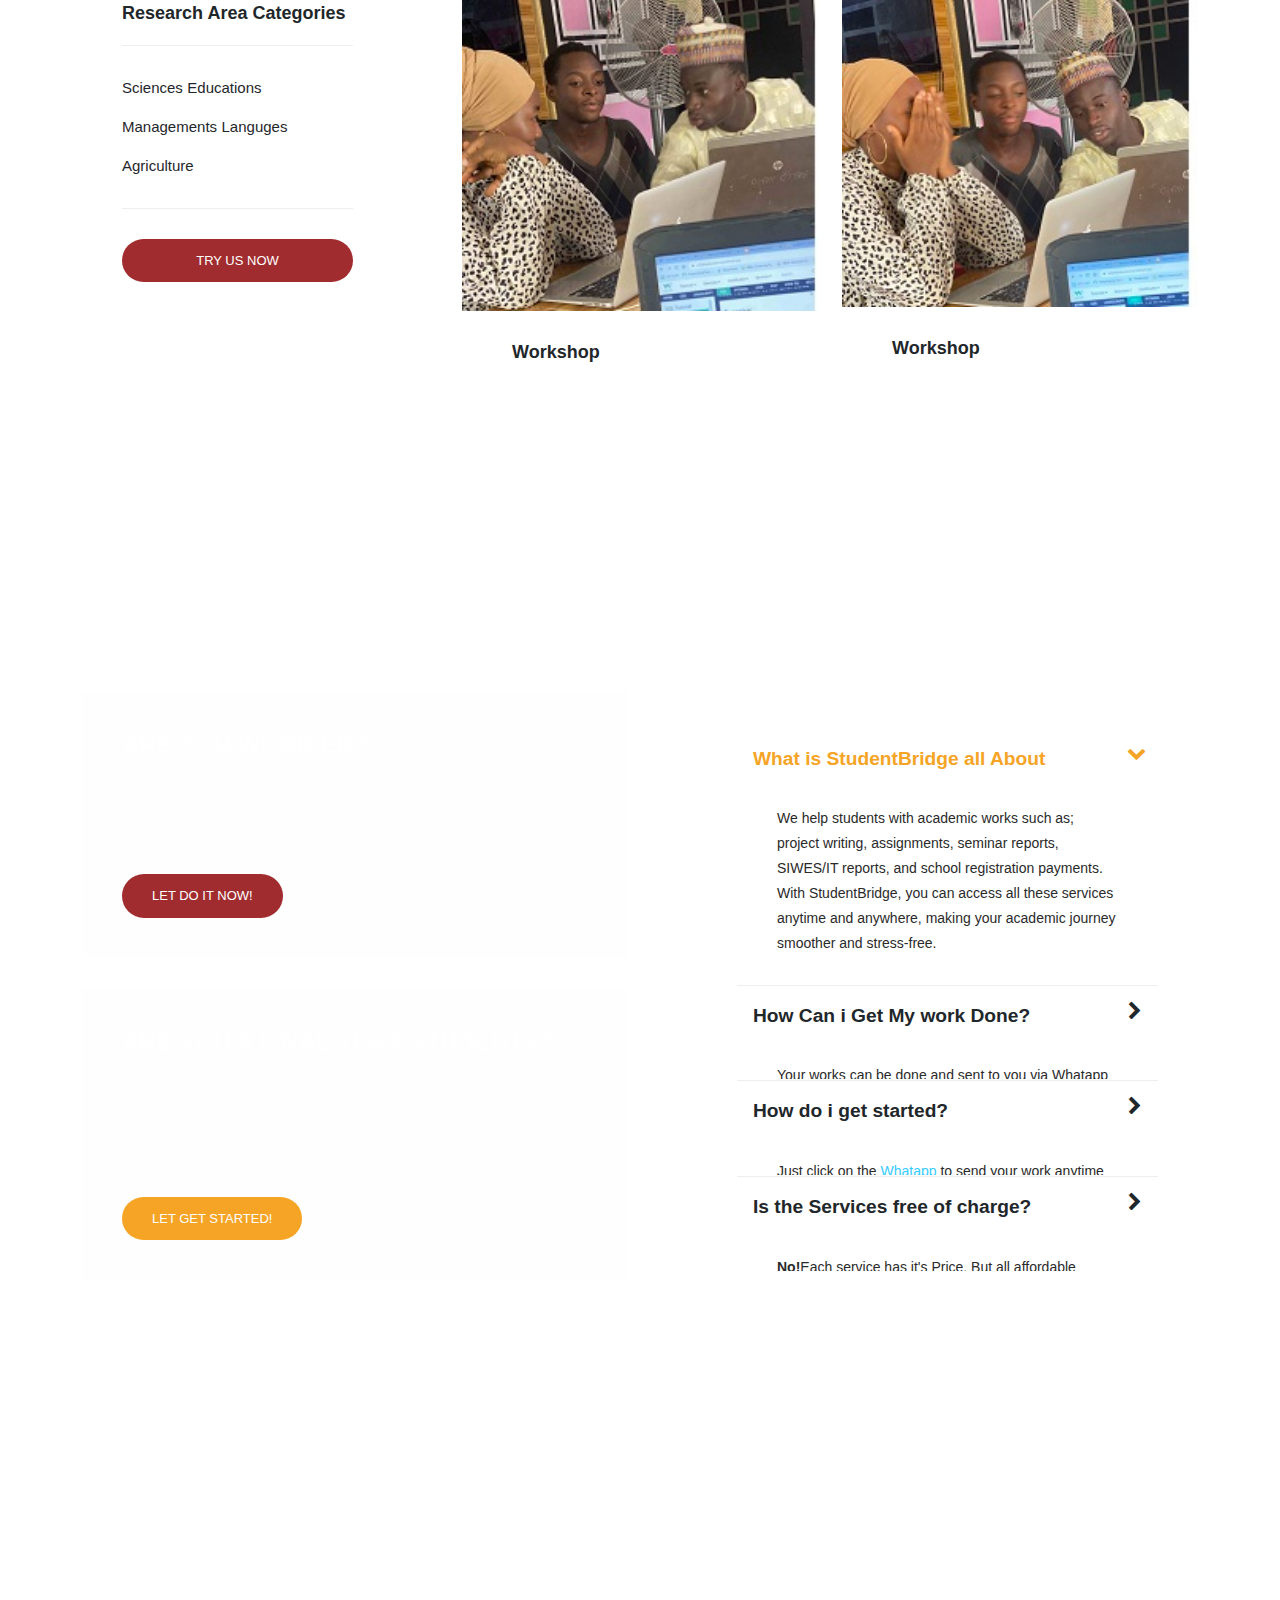
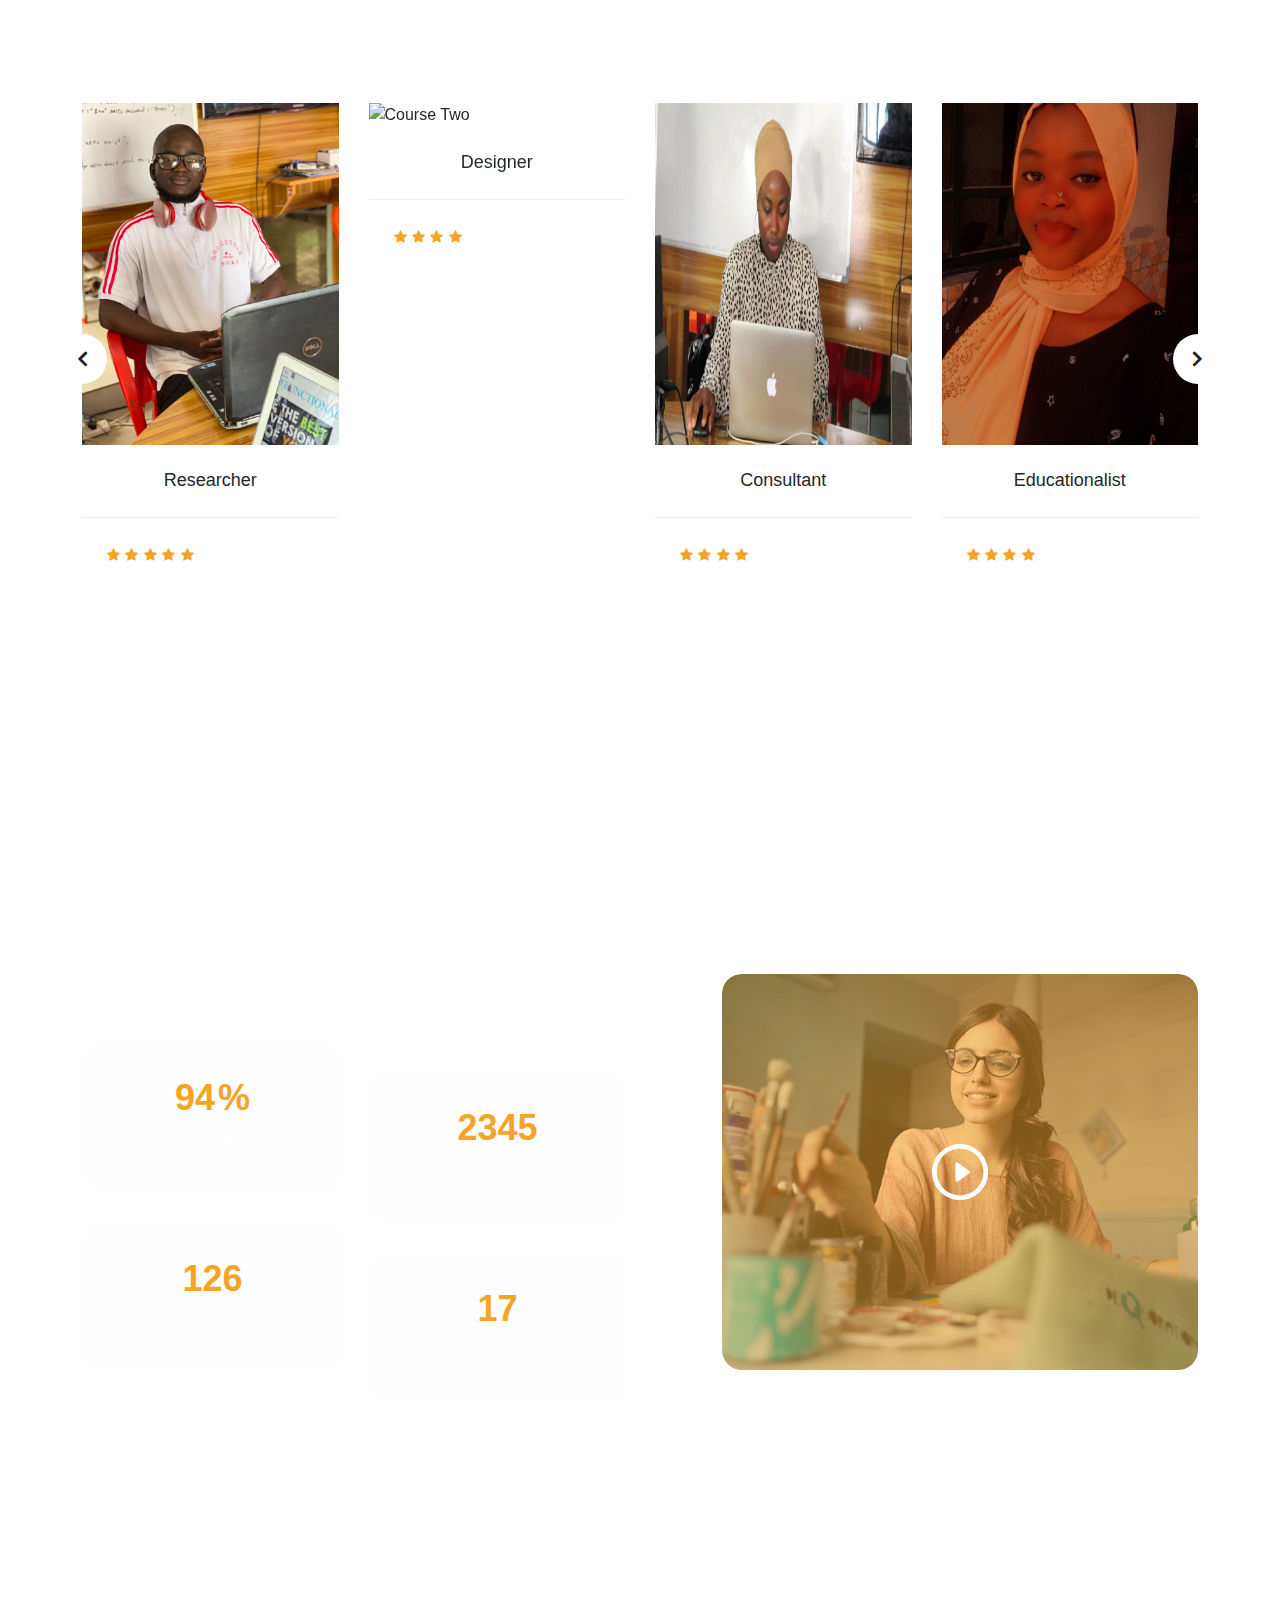
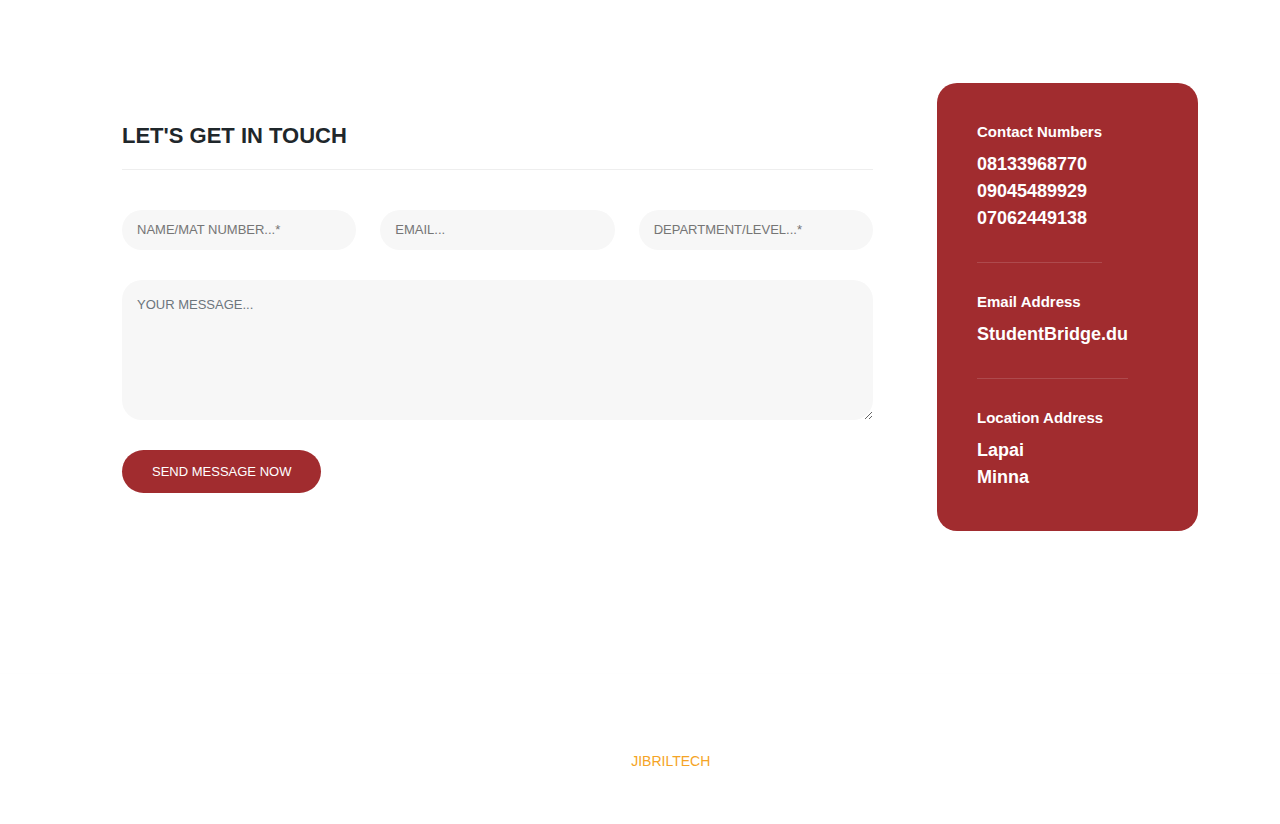
==== commit 630a3c3d: "Update index.html" ====
--- a/index.html
+++ b/index.html
@@ -9,7 +9,7 @@
     <meta name="author" content="TemplateMo">
     <link href="https://fonts.googleapis.com/css?family=Poppins:100,200,300,400,500,600,700,800,900" rel="stylesheet">
 
-    <title>StudentsBridge</title>
+    <title>StudentBridge</title>
 
     <!-- Bootstrap core CSS -->
     <link href="vendor/bootstrap/css/bootstrap.min.css" rel="stylesheet">
@@ -21,6 +21,10 @@
     <link rel="stylesheet" href="assets/css/owl.css">
     <link rel="stylesheet" href="assets/css/lightbox.css">
 <!--
+
+TemplateMo 569 Edu Meeting
+
+https://templatemo.com/tm-569-edu-meeting
 
 -->
 <!DOCTYPE html>
@@ -29,7 +33,7 @@
     <meta charset="UTF-8">
     <meta name="viewport" content="width=device-width, initial-scale=1.0">
     <style>
-         /* Preloader styles */
+        /* Preloader styles */
         #preloader {
             position: fixed;
             top: 0;
@@ -82,6 +86,7 @@
     </script>
 </body>
 </html>
+
 
   </head>
 
@@ -130,18 +135,17 @@
                   <nav class="main-nav">
                       <!-- ***** Logo Start ***** -->
                       <a href="index.html" class="logo">
-                          StudentsBridge
+                          StudentBridge
                       </a>
                       <!-- ***** Logo End ***** -->
                       <!-- ***** Menu Start ***** -->
                       <ul class="nav">
                         <li class="scroll-to-section"><a href="#top" class="active">Home</a></li>
                         <li><a href="about.html">About Us</a></li>
-                          <li><a href="courses.html">Departments</a></li>
-                          <li class="scroll-to-section"><a href="#courses">Services</a></li> 
+                          <li><a href="courses.html">services</a></li>
                           <li>
                             <a href="https://wa.me/2348133968770?text=Hello%20Students%3F%20Welcome%20to%20StudentsBridge%2C%20How%20can%20we%20help%20you%20Today%3F" target="_blank">
-                              Consultation
+                                Counselling
                             </a>
                         </li>
                                                   <li class="scroll-to-section"><a href="#contact">Contact Us</a></li> 
@@ -168,11 +172,11 @@
                 <div class="caption">
               <h6>Hello Students</h6>
               <h2>Welcome to StudentBridge</h2>
-              <p>StudentBridge is an Excellent Academic Aid Tool Platform designed for students! providing Academic Assistance and Guidance, on all Area of Study.</p>
+              <p>StudentBridge is an academic platform<br> designed for students to foster academic<br> assistance and guidance Anytime Anywhere.</p>
               <div class="main-button-red">
                 <li>
                   <a href="about.html">
-                      About Us
+                    About Us
                   </a>
               </li>              </div>
           </div>
@@ -194,7 +198,7 @@
                 <img src="assets/images/service-icon-01.png" alt="">
               </div>
               <div class="down-content">
-                <h4>We Do Assignments</h4>
+                <h4>We do Assignments</h4>
               </div>
             </div>
             
@@ -203,7 +207,7 @@
                 <img src="assets/images/service-icon-02.png" alt="">
               </div>
               <div class="down-content">
-                <h4>We Writer Reports</h4>
+                <h4>We Write Reports</h4>
               </div>
             </div>
             
@@ -221,10 +225,39 @@
                 <img src="assets/images/service-icon-03.png" alt="">
               </div>
               <div class="down-content">
-                <h4>We do Presentation Slides</h4>
+                <h4>We do Couselling</h4>
               </div>
             </div>
             
+            <div class="item">
+              <div class="icon">
+                <img src="assets/images/service-icon-03.png" alt="">
+              </div>
+              <div class="down-content">
+                <h4>Web Development</h4>
+              </div>
+            </div>
+           
+
+            <div class="item">
+              <div class="icon">
+                <img src="assets/images/service-icon-03.png" alt="">
+              </div>
+              <div class="down-content">
+                <h4>Presentation Slides</h4>
+              </div>
+            </div>
+            
+            <div class="item">
+              <div class="icon">
+                <img src="assets/images/service-icon-03.png" alt="">
+              </div>
+              <div class="down-content">
+                <h4>Content Creation</h4>
+              </div>
+            </div>
+            
+
 
             <div class="item">
               <div class="icon">
@@ -248,7 +281,7 @@
       <div class="row">
         <div class="col-lg-12">
           <div class="section-heading">
-            <h2>Research Area</h2>
+            <h2>ShowCase</h2>
           </div>
         </div>
         <div class="col-lg-4">
@@ -264,7 +297,7 @@
             </ul>
             <div class="main-button-red">
               <a href="https://wa.me/2348133968770?text=Hello%20Students%3F%20Welcome%20to%20StudentsBridge%2C%20How%20can%20we%20help%20you%20Today%3F" target="_blank">
-                Join Now</a>
+                Try Us Now</a>
             </div>
           </div>
         </div>
@@ -325,7 +358,7 @@
                 <h3>Are You a Final Year Students?</h3>
                 <p>You are now concern about your project topic or what to submit for topic proposal! You've gotten approval for your project topic and yet  don't know how and  where to start from? We are here for you 24/7 to get you the best of the best!  </p>
                 <div class="main-button-yellow">
-                  <div><a href="https://wa.me/2348133968770?text=Hi%0AWelcome%20to%20StudentBridge!%20How%20Can%20we%20help%20you?" target="_blank">Let Do it Now!</a></div>
+                  <div><a href="https://wa.me/2348133968770?text=Hi%0AWelcome%20to%20StudentBridge!%20How%20Can%20we%20help%20you?" target="_blank">Let Get Started!</a></div>
               </div>
               </div>
             </div>
@@ -396,7 +429,7 @@
       <div class="row">
         <div class="col-lg-12">
           <div class="section-heading">
-            <h2>Meet Our Popular Researchers and Writers</h2>
+            <h2>Meet Our Workers</h2>
           </div>
         </div>
         <div class="col-lg-12">
@@ -404,7 +437,7 @@
             <div class="item">
               <img src="assets/images/001.jpeg" alt="Course One">
               <div class="down-content">
-                <h4>Jibrileng</h4>
+                <h4>Researcher</h4>
                 <div class="info">
                   <div class="row">
                     <div class="col-8">
@@ -425,7 +458,7 @@
             <div class="item">
               <img src="assets/images/002.jpeg" alt="Course Two">
               <div class="down-content">
-                <h4>Java</h4>
+                <h4>Designer</h4>
                 <div class="info">
                   <div class="row">
                     <div class="col-8">
@@ -434,7 +467,6 @@
                         <li><i class="fa fa-star"></i></li>
                         <li><i class="fa fa-star"></i></li>
                         <li><i class="fa fa-star"></i></li>
-
                       </ul>
                     </div>
                     <div class="col-4">
@@ -492,6 +524,26 @@
                     <div class="col-8">
                       <ul>
                         <li><i class="fa fa-star"></i></li>
+                        <li><i class="fa fa-star"></i></li>
+                        <li><i class="fa fa-star"></i></li>
+                        <li><i class="fa fa-star"></i></li>
+                        <li><i class="fa fa-star"></i></li>
+                      </ul>
+                    </div>
+                    <div class="col-4">
+                    </div>
+                  </div>
+                </div>
+              </div>
+            </div>
+            <div class="item">
+              <img src="assets/images/" alt="">
+              <div class="down-content">
+                <h4>Writer</h4>
+                <div class="info">
+                  <div class="row">
+                    <div class="col-8">
+                      <ul>
                         <li><i class="fa fa-star"></i></li>
                         <li><i class="fa fa-star"></i></li>
                         <li><i class="fa fa-star"></i></li>
--- a/assets/css/templatemo-edu-meeting.css
+++ b/assets/css/templatemo-edu-meeting.css
@@ -704,7 +704,7 @@
 
 .video-overlay {
     position: absolute;
-    background-color: rgba(31,39,43,0.75);
+    background-color: rgba(31,39,43,0.100);
     top: 0;
     left: 0;
     bottom: 0;
